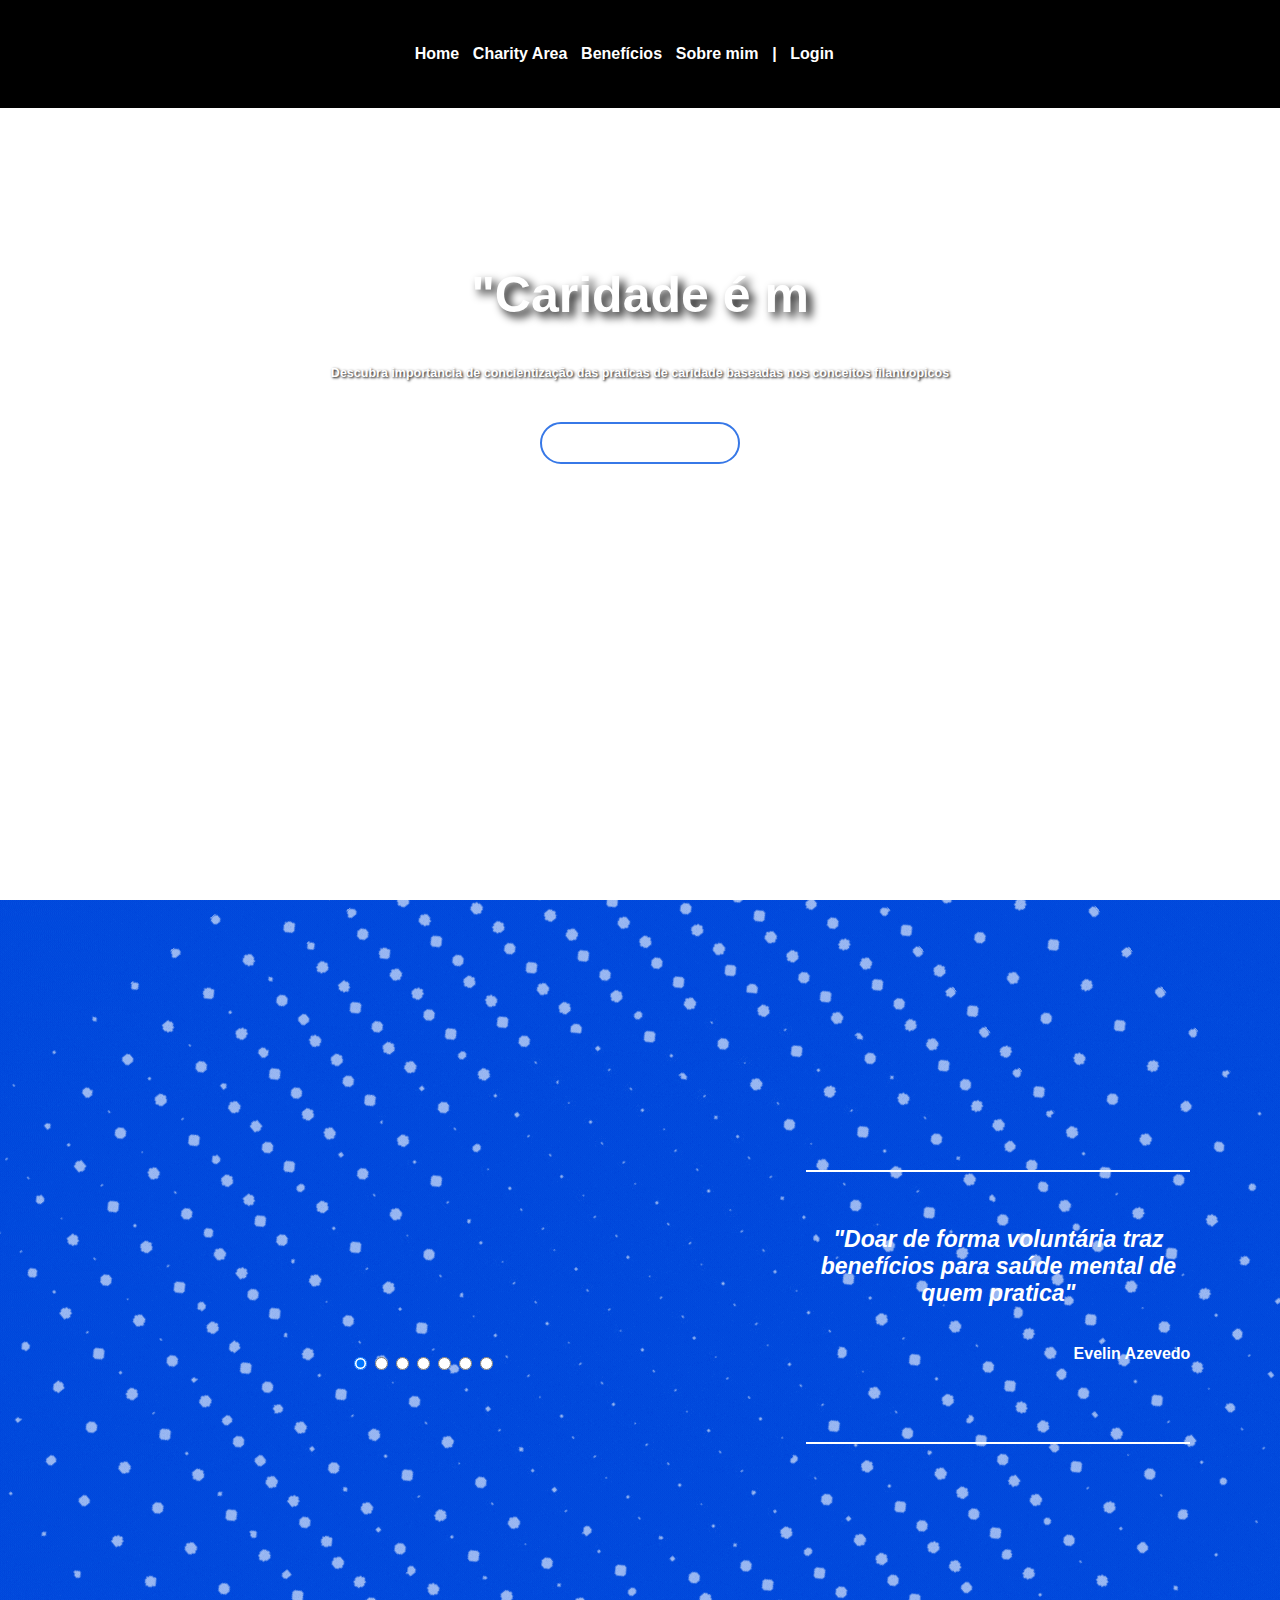
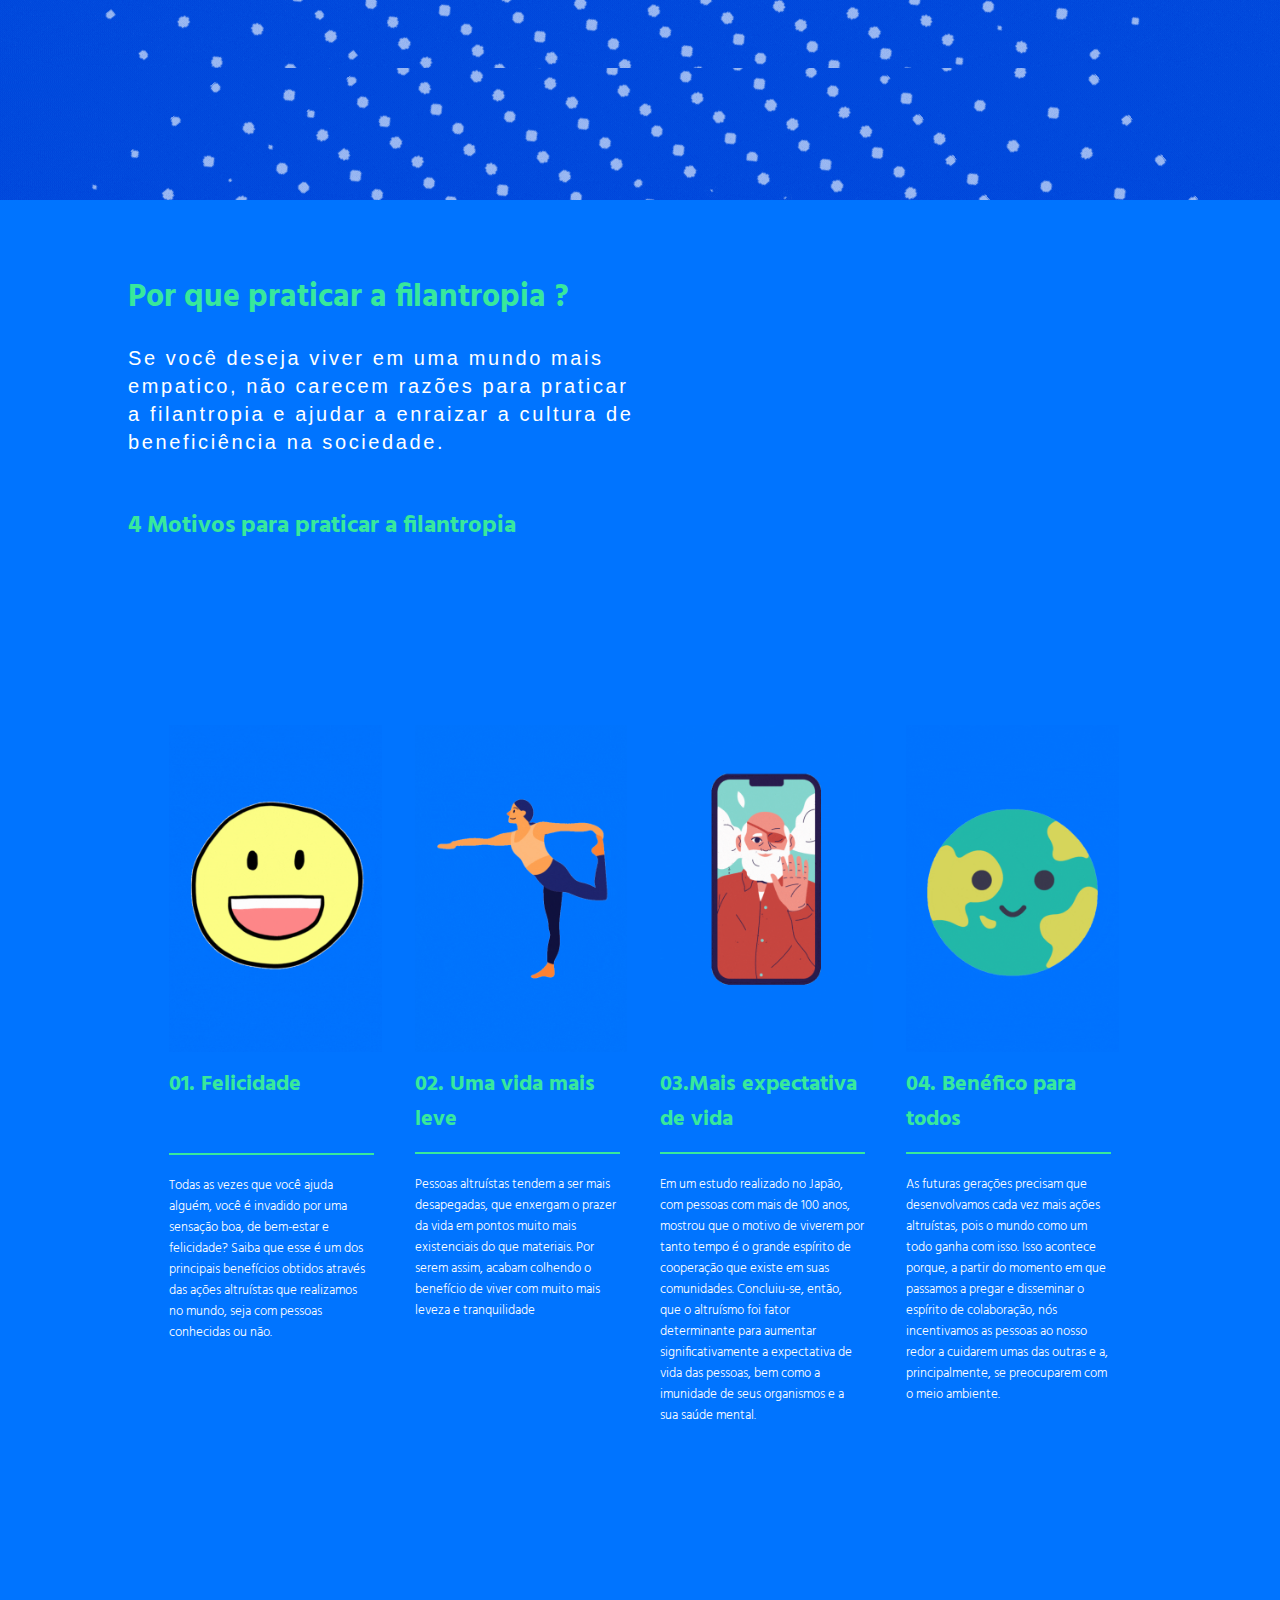
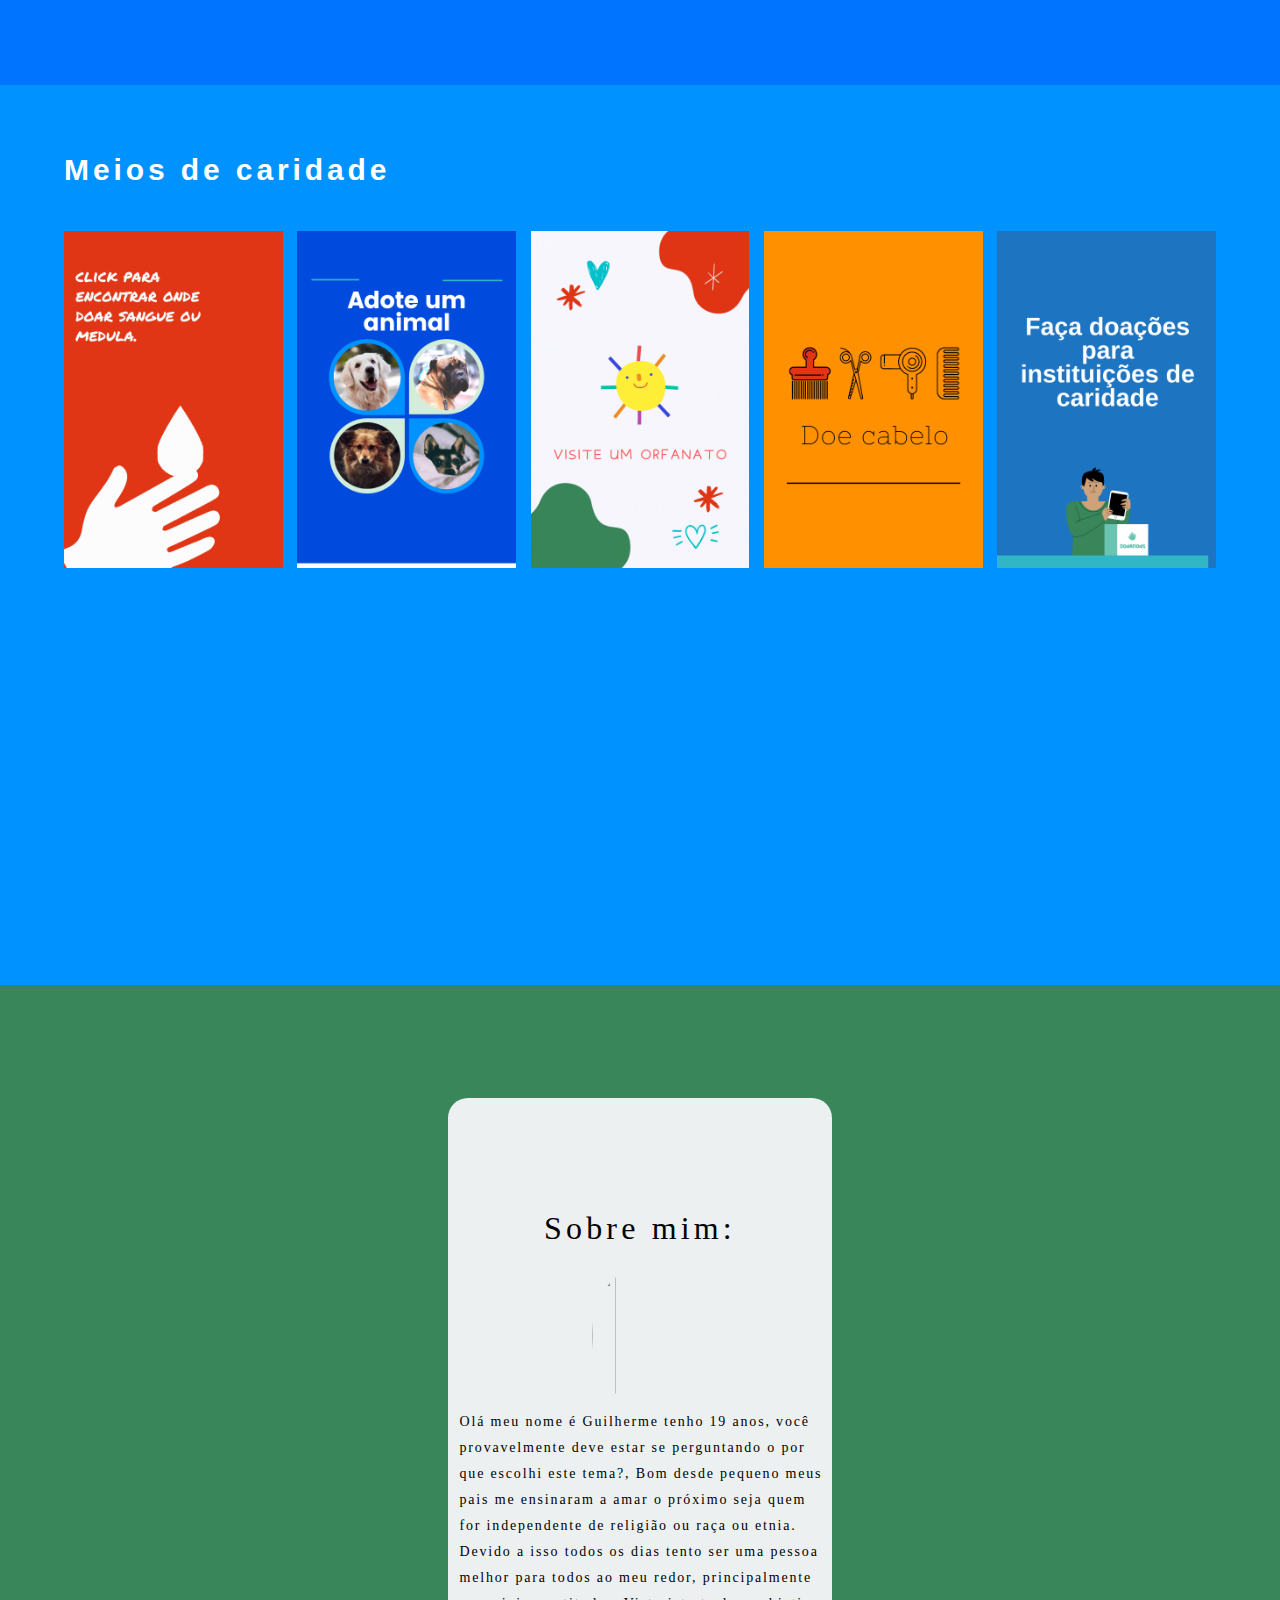
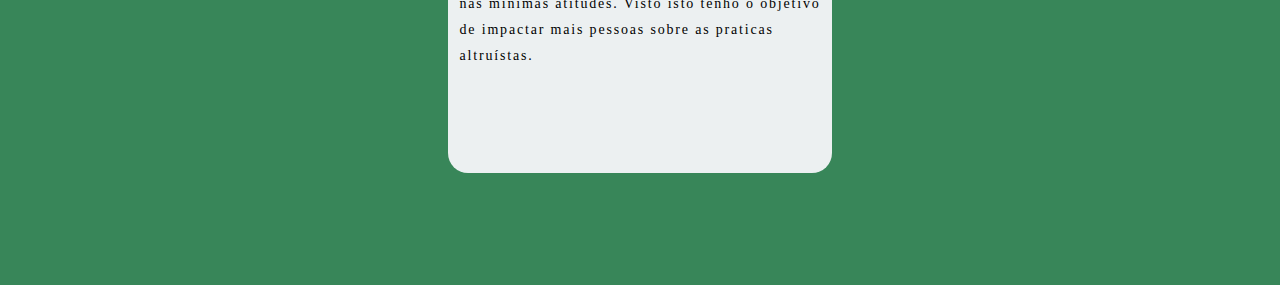
==== api-site/public/index.html @ 5b78d1e0 "subindo" ====
<!DOCTYPE html>
<html lang="en">
<head>
    <meta charset="UTF-8">
    <meta http-equiv="X-UA-Compatible" content="IE=edge">
    <meta name="viewport" content="width=device-width, initial-scale=1.0">
    <title>HOME</title>
    <link rel="stylesheet" href="./css/index - Copia.css">
    <link rel="preconnect" href="https://fonts.googleapis.com">
    <link rel="preconnect" href="https://fonts.gstatic.com" crossorigin>
    <link href="https://fonts.googleapis.com/css2?family=Poppins:wght@500;600&display=swap" rel="stylesheet">
    <link rel="preconnect" href="https://fonts.googleapis.com">
    <link rel="preconnect" href="https://fonts.gstatic.com" crossorigin>
    <link href="https://fonts.googleapis.com/css2?family=Hind:wght@300;700&family=Poppins:wght@500;600&display=swap" rel="stylesheet">
    <script src="./js/funcoes.js"></script>
</head>
<body>
    <div class="header">
        <div class="container">
             <div class="logo">
                 <img src="https://media.discordapp.net/attachments/734549079908155444/904128861845983253/Blaize_Baller_3.gif?width=473&height=473" alt="">
             </div>
             <div class="class_menu">
                    <ul class="menu">
                    <li><a href="#">Home</a></li>
                    <li><a href="#id_charity_area">Charity Area</a></li>
                    <li><a href="#filantro">Benefícios</a></li>
                    <li><a href="#sobre">Sobre mim</a></li>
                    
                    <span>|</span>
                    <li><a  href="./login.html">Login</a></li>
                     <!-- <li><a id="id_btn" href="">Cadastrar-se</a></li>  -->
                   
                    
                  </ul> 
             </div>



        </div>
    </div>

    <div class="home">
        <div class="container">
            <div class="frase">
               <span id="id_frase">"Caridade é mais que uma palavra e sim uma ação"</span> <br><br><br><br>
               
              <span class="subTitulo"> Descubra importancia de concientização das praticas de caridade baseadas nos conceitos filantropicos</span><br><br><br><br><br>
               <a id="id_btn1" href="./cadastro.html">Cadastrar-se</a> 
            </div>
        </div>
    </div>

    <div id="id_charity_area"class="Charity_Area">
        
            <div class="container">
            <div class="h1_charity">
           
            </div>
 
    <div class="img_rotate" id="id_img">
             
               
               <!-- <img src="./assets/carrossel_intro.gif" alt=""> -->
               <img src="./assets/into.gif" alt="">
               <img src="./assets/carrossel_1.2.gif" alt="">              
               <!-- <img src="./assets/carrossel_1.gif" alt="">               -->
               <img src="./assets/carrossel_1.3.gif" alt=""> 
               <img src="./assets/carrossel_1.4.gif" alt=""> 
               <img src="./assets/carrossel_1.5.gif" alt=""> 
               <img src="./assets/carrossel_1.6.gif" alt="">  
               <img src="./assets/carrossel_1.7.gif" alt="">  
              
    </div>
    <div class="selector" id="id_selector">
         <input type="radio"  name="slide" id="id_selector1" checked>   
         <input type="radio"  name="slide" id="id_selector2">   
         <input type="radio"  name="slide" id="id_selector3">   
         <input type="radio"  name="slide" id="id_selector4">   
         <input type="radio"  name="slide" id="id_selector5">   
         <input type="radio"  name="slide" id="id_selector6">   
         <input type="radio"  name="slide" id="id_selector7"> 
        </div> 

    </div>
    <!-- <h1>Dê um Help</h1>  -->
     <div class="texto_motivacional">
       
         <div class="texto_1">
        <i>"Doar de forma voluntária traz benefícios para  saúde mental de quem pratica"</i><br>     
        </div>
        <div class="texto_2">
             Evelin Azevedo <br><br>
        </div>
    </div> 



    </div>

    <div class="filantropia">
        <div id="filantro" class="container">
            <div class="on_top"> 
                <div class="on_top_left">
                    <div class="titulo">
                        <h1>Por que praticar a filantropia ?</h1>
                    </div>
                    <div class="text">
                        Se você deseja viver em uma mundo mais empatico, não carecem razões para praticar a filantropia e ajudar a enraizar a cultura de beneficiência na sociedade. 
                    </div>
                    <div class="titulo2">
                        <h2>4 Motivos para praticar a filantropia</h2> 
                    </div>
                </div>

                <div class="on_top_right">
                    <div class="img">
                        <img src="./assets/logo_doebem.png" alt="">
                    </div>
                </div>
            </div>


            <div class="on_bottom">
                <div class="box">
                    <div class="img">
                        <img src="./assets/felicidade gif.gif"alt="">
                    </div>
                    <div id="id_titulo_box_1" class="titulo">
                        <h1>01. Felicidade </h1>
                    </div>
                    <div class="text" >
                        Todas as vezes que você ajuda alguém, você é invadido por uma sensação boa, de bem-estar e felicidade? Saiba que esse é um dos principais benefícios obtidos através das ações altruístas que realizamos no mundo, seja com pessoas conhecidas ou não.
                    </div>
                </div>         
                <div class="box">
                    <div class="img">
                        <img src="./assets/vida-leve gif.gif" alt="">
                    </div>
                    <div class="titulo">
                        <h1>02. Uma vida mais leve</h1>
                    </div>
                    <div class="text" >
                        Pessoas altruístas tendem a ser mais desapegadas, que enxergam o prazer da vida em pontos muito mais existenciais do que materiais. Por serem assim, acabam colhendo o benefício de viver com muito mais leveza e tranquilidade
                    </div>  
                </div>         
                <div class="box">
                    <div class="img">
                        <img src="./assets/idoso gif.gif" alt="">
                    </div>  
                    <div class="titulo">
                          <h1>03.Mais expectativa de vida </h1>
                   </div>
                   <div class="text" >
                    Em um estudo realizado no Japão, com pessoas com mais de 100 anos, mostrou que o motivo de viverem por tanto tempo é o grande espírito de cooperação que existe em suas comunidades. Concluiu-se, então, que o altruísmo foi fator determinante para aumentar significativamente a expectativa de vida das pessoas, bem como a imunidade de seus organismos e a sua saúde mental.   
                     </div> 
                </div>
                
                <div class="box">
                    
                        <div class="img">
                            <img src="./assets/mundo gif.gif" alt="">
                        </div>  
                        <div class="titulo">
                              <h1>04. Benéfico para todos</h1>
                       </div>
                       <div class="text" >
                        As futuras gerações precisam que desenvolvamos cada vez mais ações altruístas, pois o mundo como um todo ganha com isso. Isso acontece porque, a partir do momento em que passamos a pregar e disseminar o espírito de colaboração, nós incentivamos as pessoas ao nosso redor a cuidarem umas das outras e a, principalmente, se preocuparem com o meio ambiente.   
                         </div> 
                    </div>

                </div>         
            </div>
    </div>

    <div class="instituicoes">
        <div class="container">
            <div class="titulo">
                <h1>Meios de caridade</h1>
            </div>

            <div class="img_top">
                <div class="box">
                     <img onclick="card_sangue()" src="./assets/sangue.png" alt="">
                </div>
                <div class="box">
                     <img onclick="card_adotar()" src="./assets/adote_animal.png" alt="">
                </div>
                <div class="box">
                     <img onclick="card_orfa()" src="./assets/orfa.gif" alt="">
                </div>
                <div class="box">
                     <img onclick="card_cabelo()" src="./assets/doe_cabelo.png" alt="">
                </div>
                <div class="box">
                     <img onclick="card_doe()" src="./assets/doe_int.png" alt="">
                </div>
                
            </div>
        </div>
    </div>

    <div  id="sobre" class="sobre">
        <div class="container">
            <div class="titulo">
            <h1>Sobre mim:</h1>
            </div>

            <div class="imagem">
                <img src="https://cdn.discordapp.com/attachments/734499316911308851/909275588026589234/[base64]..png" alt="">
            </div>
            <div class="texto">
             Olá meu nome é Guilherme tenho 19 anos, você provavelmente deve estar se perguntando o por que escolhi este tema?, Bom desde pequeno meus pais me ensinaram a amar o próximo seja quem  for independente de religião ou raça ou etnia.
             Devido a isso todos os dias tento ser uma pessoa  melhor para todos ao meu redor,  principalmente nas minimas atitudes. 
             Visto isto tenho o objetivo de impactar mais pessoas sobre as praticas altruístas. 
        </div>
        </div>
    </div>
    
    
</body>
</html>
<script src="./js/index.js"></script>
---- api-site/public/css/index - Copia.css ----
body {
  /* font-family: "Poppins", sans-serif; */
  margin: 0;

  overflow-x: hidden;
  /* font-family: 'Poppins', sans-serif; */
  font-family: league-gothic, sans-serif;
  font-style: normal;
  font-weight: 600;
  text-decoration: none;
}
.header {
  position: fixed;
  height: 12vh;
  width: 100vw;
  z-index: 1000;

  display: flex;
  justify-content: space-evenly;
  /* background-image: linear-gradient(90deg,#0162c8,#55e7fc)   ; */
  background-color: black;

  /* background-image: linear-gradient(to right, #0ab9cf  , yellow); */
  /* background-color: #0ab9cf; */
}

.container {
  width: 95%;
  height: 100%;
  display: flex;
}
.container .logo {
  width: 31%;
  height: 100%;
}
.container .logo img {
  position: relative;
  left: 18%;
  height: 100%;
}
.header .class_menu {
  height: 100%;
  width: 79%;
  display: flex;
  align-items: center;
  /* justify-content: flex-end; */
}

.header .class_menu .menu {
  display: flex;
  justify-content: space-between;
  width: 48%;
  list-style: none;
  text-decoration: none;
  /* width: 70%;
       height: 100%;  */
}
.header .class_menu .menu span {
  color: white;
}

ul li a {
  text-decoration: none;
  color: white;
  transition: all 0.5s ease;
}
ul li a:hover {
  color: #3778e7;
}
#id_btn1 {
  padding: 12px 36px;
  text-transform: uppercase;
  letter-spacing: 2px;
  border-radius: 40px;
  color: #fff;
  margin: 10px 0;
  /* background-image: linear-gradient(90deg,#0162c8,#55e7fc)   ; */
  background-color: none;
  border: 2px solid #3778e7;
  transition: all 0.6s ease;
}
ul li #id_btn {
  padding: 12px 36px;
  text-transform: uppercase;
  letter-spacing: 2px;
  border-radius: 40px;
  color: #fff;
  margin: 10px 0;
  /* background-image: linear-gradient(90deg,#0162c8,#55e7fc)   ; */
  background-color: #3778e7;
  transition: all 0.6s ease;
}
ul li #id_btn:hover {
  padding: 12px 36px;
  text-transform: uppercase;
  letter-spacing: 2px;
  border-radius: 40px;
  color: #fff;
  margin: 10px 0;
  /* background-image: linear-gradient(90deg,#0162c8,#55e7fc)   ; */
  background-color: blue;
}

.home {
  width: 100vw;
  height: 100vh;
  background-image: url("../assets/Fundo\ home.gif");
  /* background-image: url("../img_novo/Fundo\ home.gif"); */
  background-size: cover;
  display: flex;
  justify-content: space-evenly;
}
a {
  text-decoration: none;
}
.home .container {
  width: 80%;
  height: 100%;
  display: flex;
  justify-content: space-evenly;
  /* align-items: center; */
}
.home .container .frase {
  width: 80%;

  text-decoration: none;
  color: white;
  list-style: none;

  text-align: center;
  font-size: 12.5px;

  margin-top: 26%;
}
#id_frase {
  font-size: 50px;
  text-shadow: black 0.1em 0.1em 0.2em;
}
.subTitulo {
  text-shadow: black 0.1em 0.1em 0.2em;
}

.Charity_Area {
  width: 100vw;
  height: 100vh;
  display: flex;
  padding: 0;
  justify-content: space-evenly;
  /* background-image: url("https://cdn.discordapp.com/attachments/734549079908155444/904404620942643250/fundo_charity_3.png"); */
  /*   background-image: url("https://cdn.discordapp.com/attachments/734549079908155444/904773514953887754/Design_sem_nome_3.png"); */
  /* background-image: url("../assets/fundo_1.gif"); */
  background-image: url("../assets/fundo_carrosel.gif");
  /* background-color: black; */
}
.Charity_Area .container {
  width: 52%;
  height: 100%;
  overflow: hidden;
  display: flex;
  flex-direction: column;
  position: absolute;
  left: 7%;
  justify-content: right;
  /* background-color: blue; */
}

.filantropia {
  height: 100vh;
  width: 100vw;
}

.Charity_Area .container .h1_charity {
  width: 100%;
  display: flex;
  justify-content: space-evenly;
  margin-top: -1.5%;
  /* background-color: blue; */
}
.Charity_Area .container .h1_charity h1 {
  padding: 20px 10px;
  border-radius: 10px;
  /* background-color: blue; */
}
.Charity_Area .container .img_rotate {
  margin-top: 10%;
  width: 100%;
  transform: translateX(300%);
  display: flex;
  justify-content: space-evenly;
  transition: all 0.8s ease;
  margin-top: 20%;
}
.Charity_Area .container .img_rotate img {
  object-fit: cover;
  width: 100%;
}
.Charity_Area .container .selector {
  display: flex;
  height: 20px;
  position: relative;
  top: -5%;
  /*top:-12%*/
  justify-content: center;
}

.Charity_Area .texto_motivacional {
  width: 30%;
  height: 30%;
  position: relative;
  display: table;
  left: 28%;
  top: 30%;
  font-family: sans-serif;
  text-align: center;
  border-top: 2px solid white;
  border-bottom: 2px solid white;
}
.Charity_Area .texto_motivacional .texto_1 {
  margin-top: 14%;
  font-size: 23px;
  color: white;
}
.Charity_Area .texto_motivacional .texto_2 {
  color: white;
  margin-top: 10%;
  text-align: right;
}

.filantropia {
  height: 165vh;
  width: 100vw;
  display: flex;
  justify-content: space-evenly;
  /* background-color: #234480; */
  background-color: #0074ff;
}
.filantropia .container {
  height: 100%;
  width: 80%;
  display: flex;
  flex-direction: column;
}
.filantropia .container .on_top {
  height: 34%;
  width: 100%;
  /* background-color: #fff; */
  display: flex;
  margin-top: 2%;
}
.filantropia .container .on_top .on_top_left {
  height: 100%;
  width: 50%;
  flex-direction: column;
}
.filantropia .container .on_top .on_top_right {
  height: 100%;
  width: 50%;
  display: flex;
  align-items: center;
}
.filantropia .container .on_top .on_top_right img {
  width: 108%;
  position: relative;
  left: 13%;
}

.filantropia .container .on_top .on_top_left .titulo {
  margin-top: 10%;
  width: 100%;
  color: #38e89c;
  font-weight: 700;
  font-family: "Hind", sans-serif;
}
.filantropia .container .on_top .on_top_left .text {
  font-family: Arial;
  font-style: normal;
  font-weight: normal;
  font-size: 20px;
  line-height: 28px;
  letter-spacing: 0.13em;
  color: #fff;
}
.filantropia .container .on_top .on_top_left .titulo2 {
  margin-top: 10%;
  width: 100%;
  color: #38e89c;
  font-weight: 700;
  font-family: "Hind", sans-serif;
}
.filantropia .container .on_bottom {
  height: 55%;
  width: 100%;
  display: flex;
  justify-content: space-evenly;
}
.filantropia .container .on_bottom .box {
  height: 100%;
  width: 20%;
}
.filantropia .container .on_bottom .box:hover {
  height: 100%;
  width: 20%;

  transform: scale(1.1, 1.1);

  transition: all 0.2s ease-in-out;
}
.filantropia .container .on_bottom .box .img {
  height: 40%;
  width: 100%;
  display: flex;
  justify-content: space-evenly;
}
.filantropia .container .on_bottom .box .img img {
  height: 100%;
}
.filantropia .container .on_bottom .box .titulo {
  width: 100%;
  /* font-family: Arial; */
  font-size: 11px;
  font-weight: 100;
  font-family: "Hind", sans-serif;
  color: #38e89c;
  border-bottom: 2px solid #38e89c;
}
.filantropia .container .on_bottom .box .text {
  margin-top: 10%;
  width: 100%;
  color: white;
  font-weight: 100;
  font-family: "Hind", sans-serif;
  font-size: 13px;
}

#id_titulo_box_1 h1 {
  height: 71px;
}

.instituicoes {
  width: 100vw;
  height: 100vh;
  background-color: #0092ff;
  display: flex;
  justify-content: space-evenly;
}
.instituicoes .container {
  width: 90%;
  height: 100%;
  display: flex;
  flex-direction: column;
  
}
.instituicoes .container .titulo{
  width: 100%;
  margin-top: 5%;
}
.instituicoes .container .titulo h1{
font-family: Arial;
font-size: 30px;
font-style: normal;
font-weight: bold;
line-height: 14px;
letter-spacing: 0.13em;
text-align: left;
color:#fff;

}
.instituicoes .container .img_top {
  width: 100%;
  height: 100%;
  margin-top: 3%;
  display: flex;
  justify-content: space-between;
}
.instituicoes .container .img_top .box {
  width: 19%;
  height: 45%;
  transition: all 0.5 ease-in-out;
}
.instituicoes .container .img_top .box:hover {
  width: 19%;
  height: 45%;
  transform: scale(1.1,1.1);
  
}
.instituicoes .container .img_top .box img{
  width: 100%;
 
}


.sobre {
  width: 100vw;
  height: 100vh;
  background-color: #388659;
  display: flex;
  justify-content: space-evenly;
  align-items: center;
}
.sobre .container {
  width: 30%;
  height: 75%;
  background-color: #ecf0f1;
  display: flex;
  flex-direction: column;
  justify-content: center;
  border-radius: 20px;
}
.sobre .container .titulo {
  width: 100%;
  /* margin-bottom: 20%; */
  text-align: center;
}
.sobre .container .titulo h1 {
  font-family: Roboto;
  font-size: 32px;
  font-style: normal;
  font-weight: 400;
  line-height: 38px;
  letter-spacing: 0.13em;
  text-align: center;
}
.sobre .container .imagem {
  width: 100%;
  display: flex;
  justify-content: space-evenly;
  align-items: center;
  height: 20%;
  margin-bottom: 5%;
}
.sobre .container .imagem img {
  height: 100%;
  width: 25%;
  border-radius: 50%;
}
.sobre .container .texto {
  width: 95%;
  font-family: Roboto;
  font-size: 14px;
  font-style: normal;
  font-weight: 500;
  line-height: 26px;
  letter-spacing: 0.13em;
  text-align: left;
  position: relative;
  left: 3%;
  top: -2%;
}
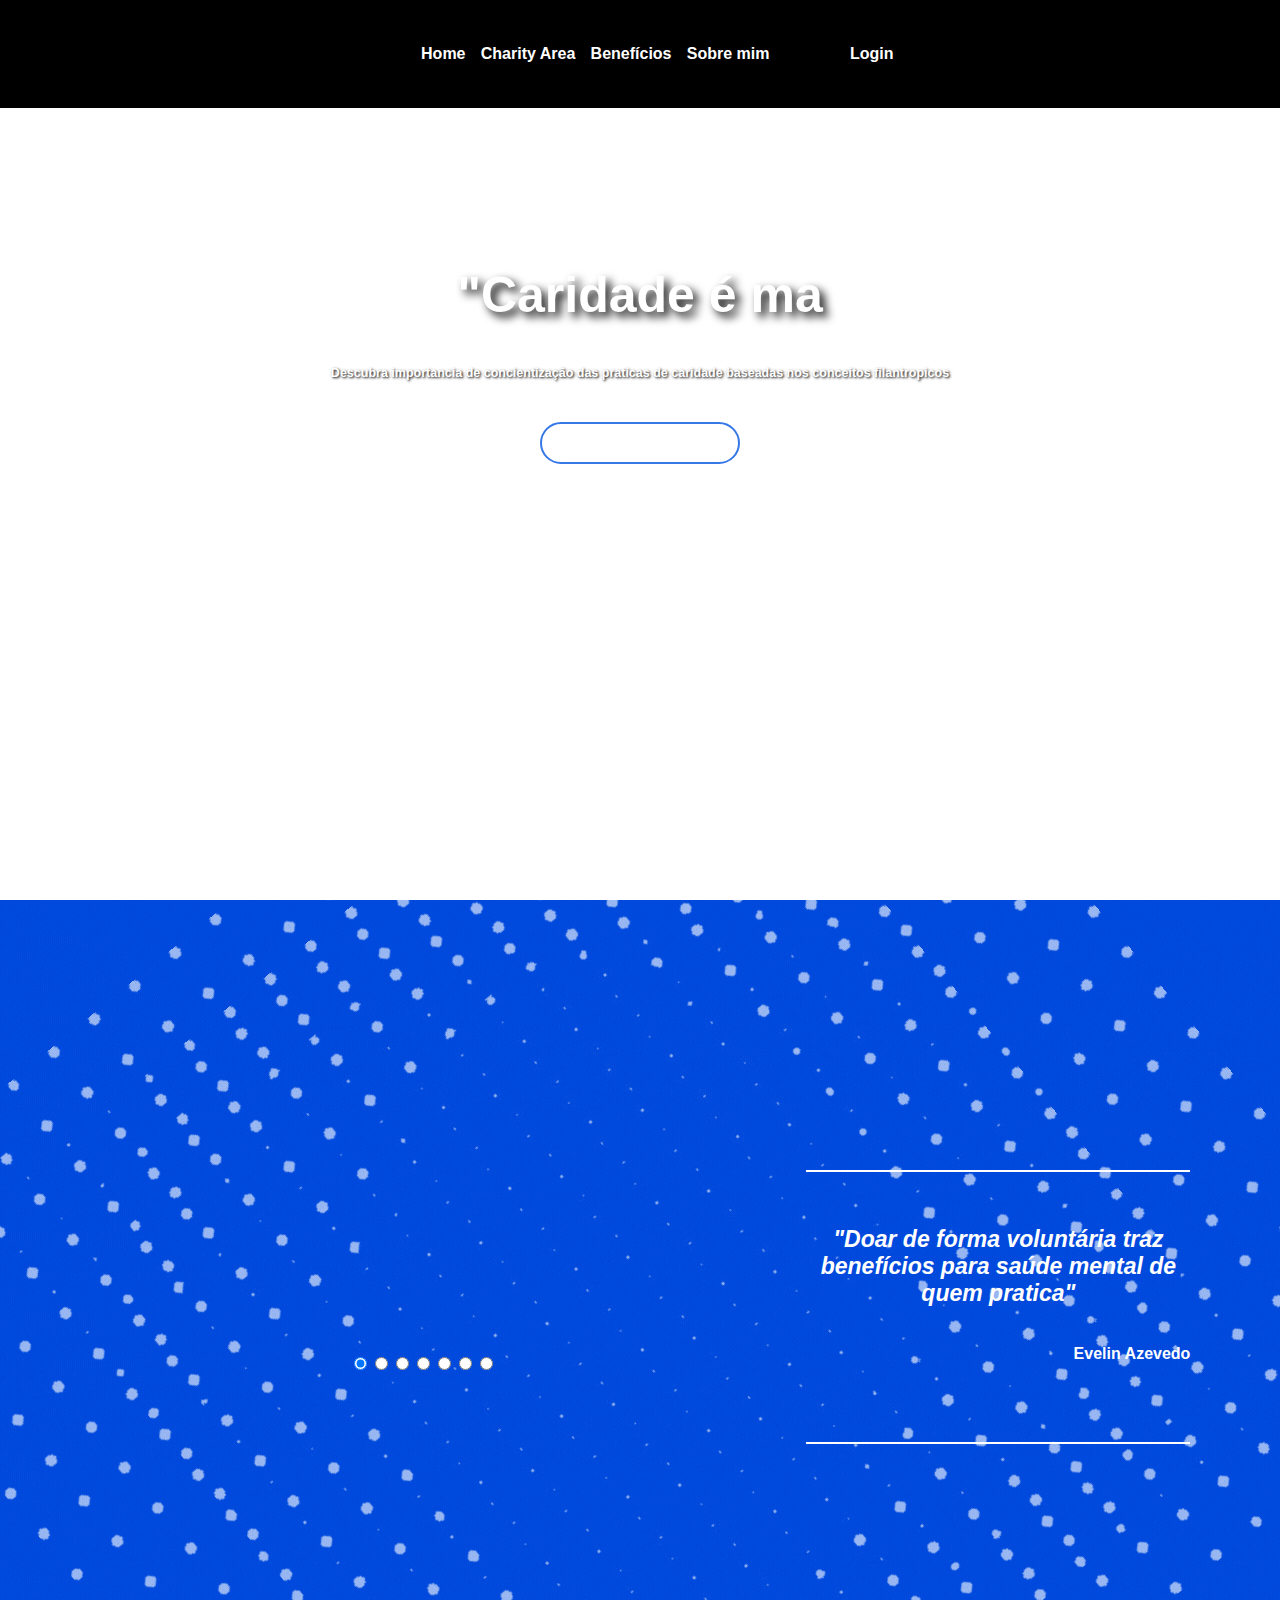
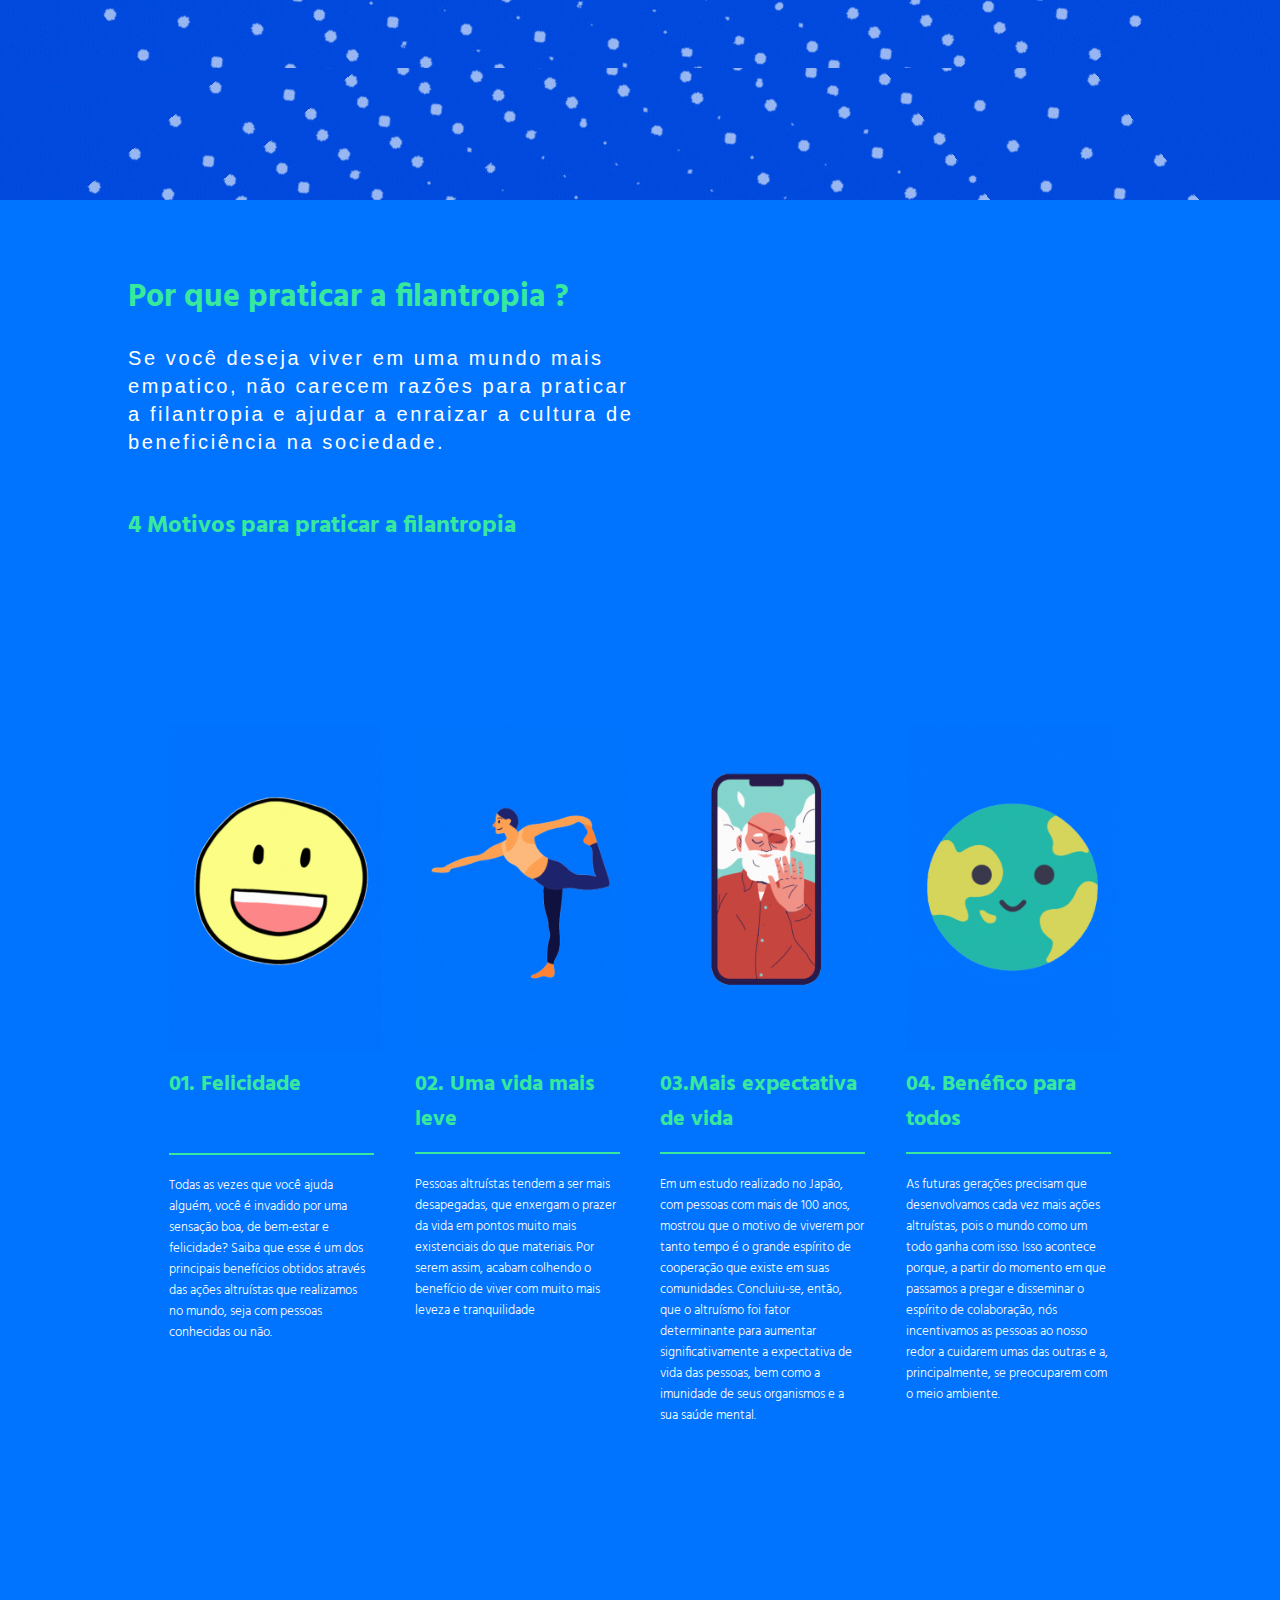
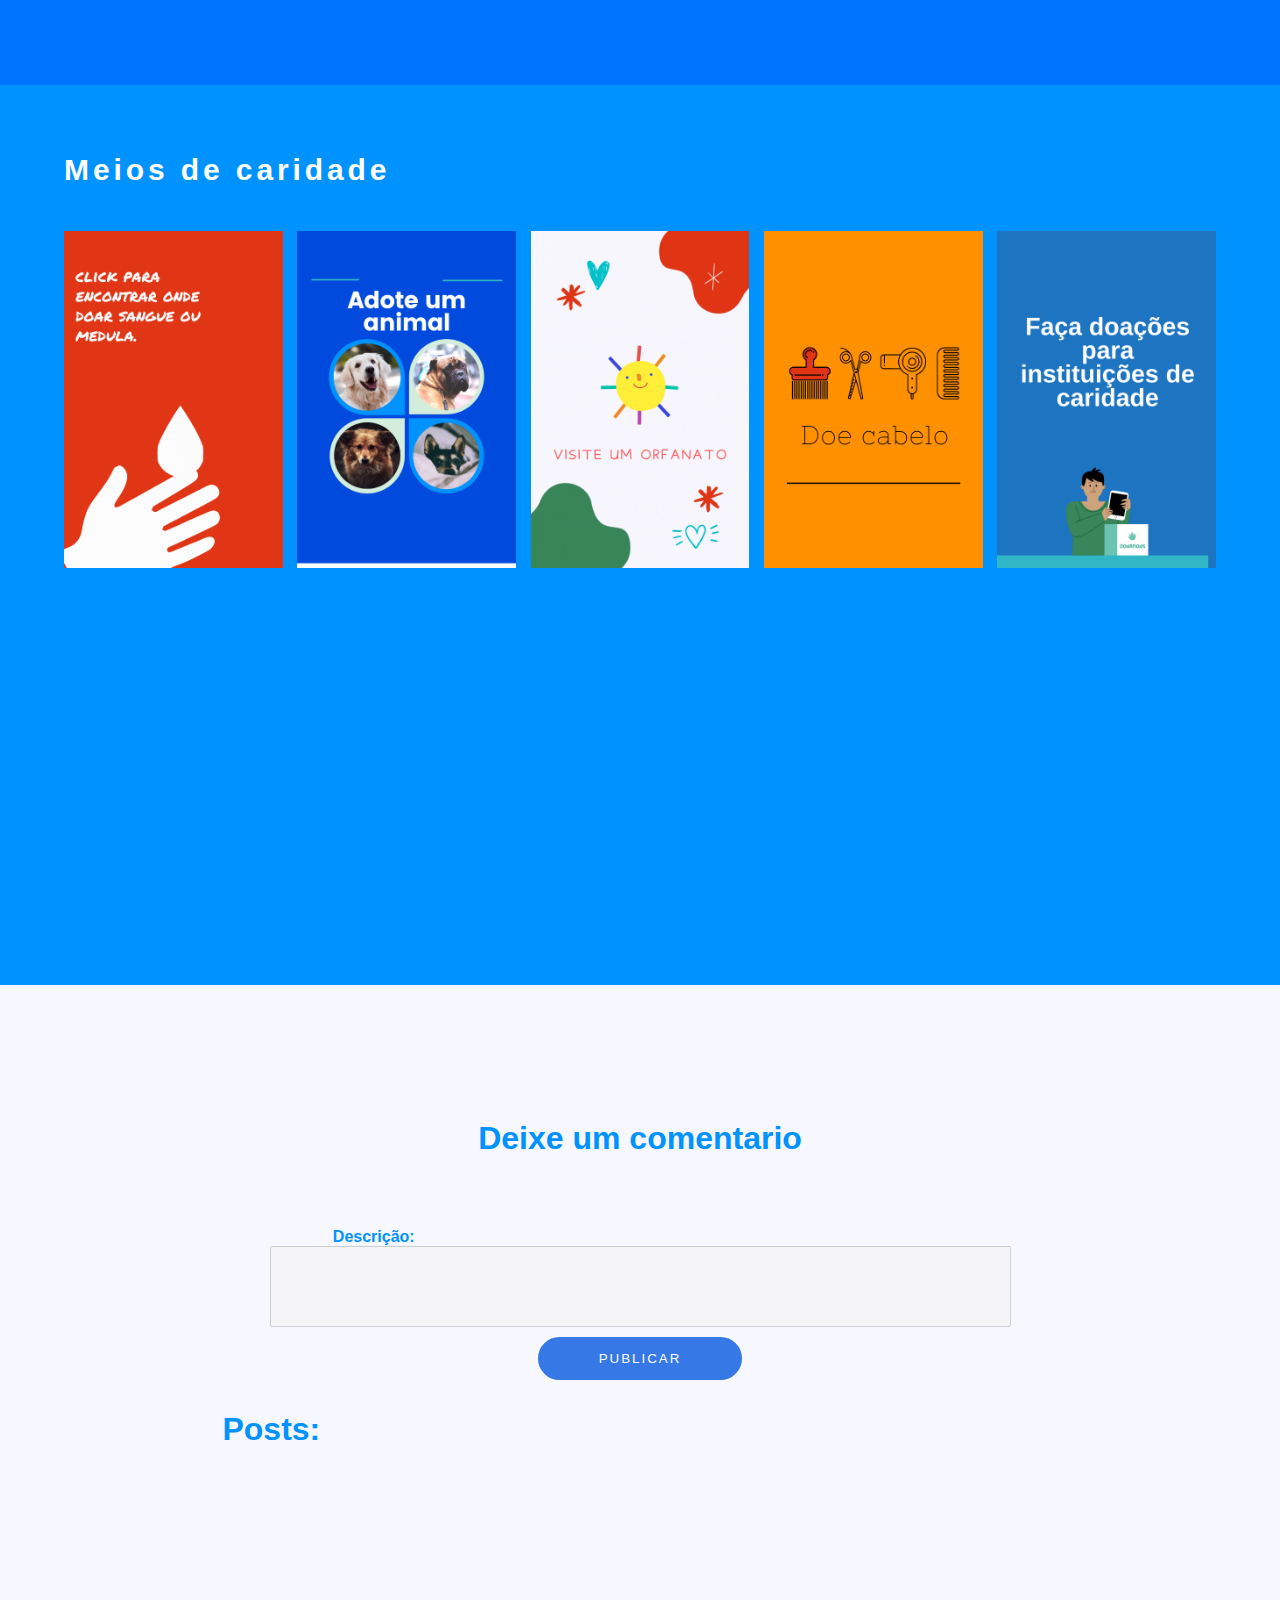
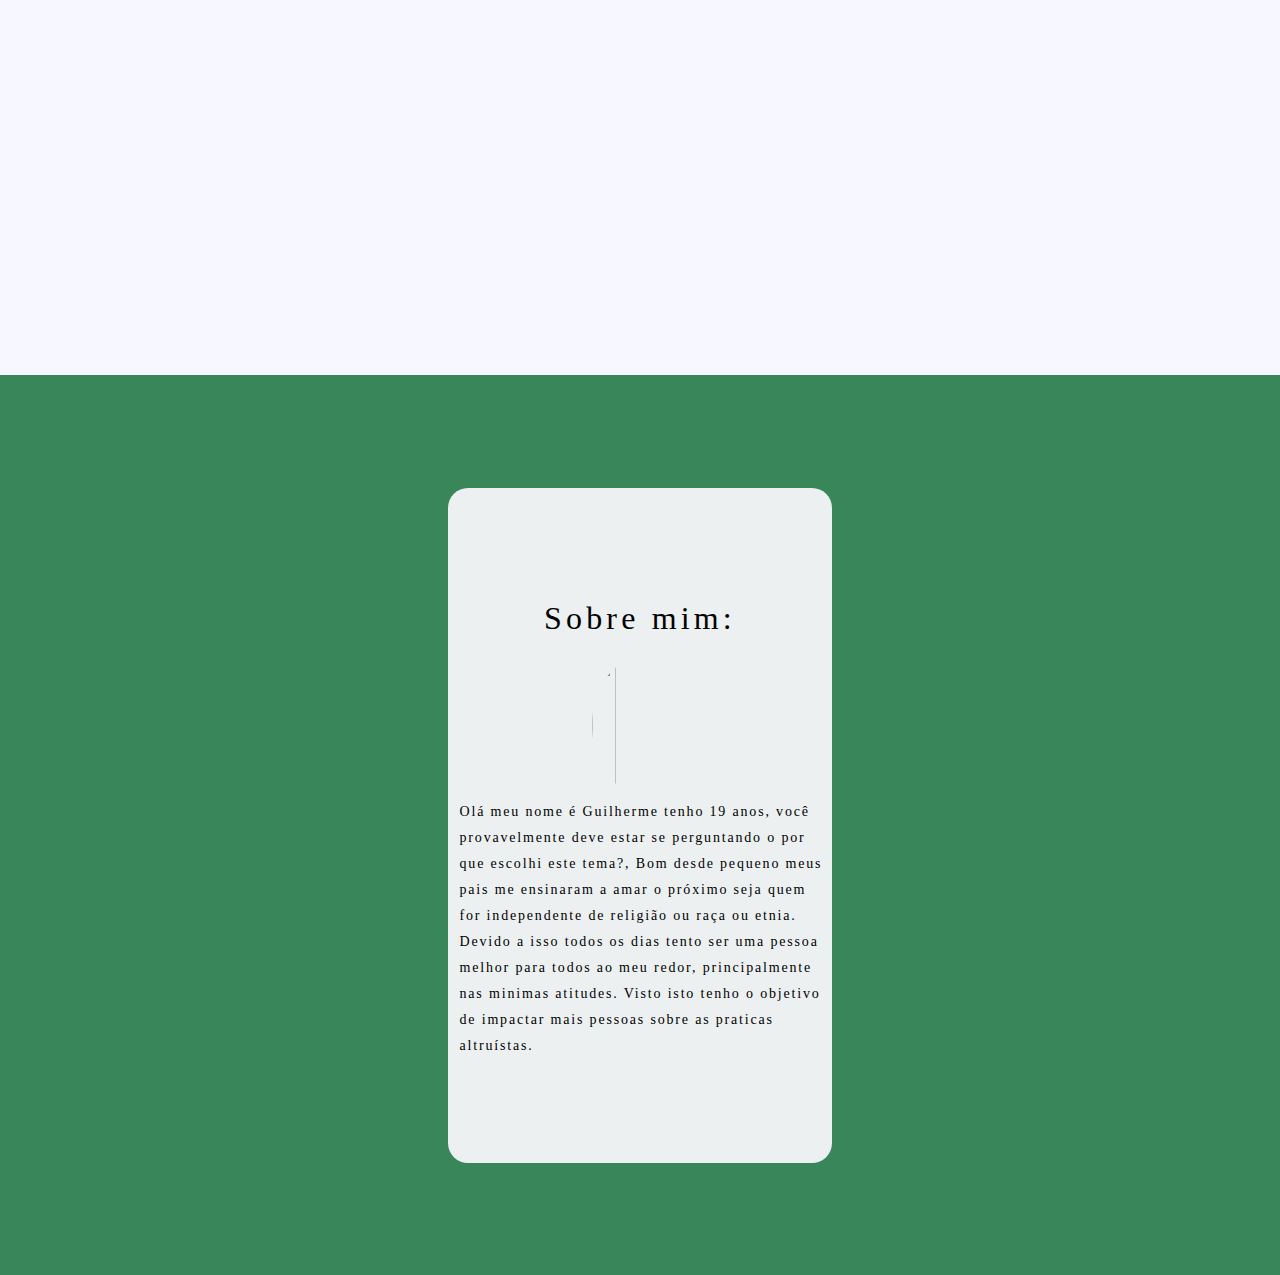
==== commit 895eaeb4: "comentarios e login usuario" ====
--- a/api-site/public/index.html
+++ b/api-site/public/index.html
@@ -13,9 +13,35 @@
     <link rel="preconnect" href="https://fonts.gstatic.com" crossorigin>
     <link href="https://fonts.googleapis.com/css2?family=Hind:wght@300;700&family=Poppins:wght@500;600&display=swap" rel="stylesheet">
     <script src="./js/funcoes.js"></script>
+    
+    <script>
+        function validar_login(){
+        var email = sessionStorage.EMAIL_USUARIO;
+        var nome = sessionStorage.NOME_USUARIO;
+        var comentario_habilitacao = document.querySelector("#textarea_descricao");
+        var btn_habilitacao = document.querySelector("#btn_publicar");
+        if (email != undefined && nome != undefined){
+    
+        comentario_habilitacao.removeAttribute("disabled");
+        btn_habilitacao.removeAttribute("disabled");
+        
+        id_btn2.style.display = 'block';
+        id_btn1.style.visibility="hidden"
+            }
+        else{
+            console.log("Faça login para poder comentar")  
+            comentario_habilitacao.setAttribute("disabled", "disabled");
+            btn_habilitacao.setAttribute("disabled", "disabled");
+            
+            id_btn2.style.display = 'none';
+            id_btn1.style.visibility="visible"
+        }
+     }
+    
+    </script>
 </head>
-<body>
-    <div class="header">
+<body onload="validar_login(), atualizarFeed(), validarSessao()   " > <!-- validarSessao() -->
+<div class="header">
         <div class="container">
              <div class="logo">
                  <img src="https://media.discordapp.net/attachments/734549079908155444/904128861845983253/Blaize_Baller_3.gif?width=473&height=473" alt="">
@@ -27,15 +53,19 @@
                     <li><a href="#filantro">Benefícios</a></li>
                     <li><a href="#sobre">Sobre mim</a></li>
                     
-                    <span>|</span>
-                    <li><a  href="./login.html">Login</a></li>
+                    <!-- <span>|</span> -->
+                    <!-- <li><a  id="b_usuario" href="./login.html">Login</a></li> -->
+                    
                      <!-- <li><a id="id_btn" href="">Cadastrar-se</a></li>  -->
                    
                     
                   </ul> 
              </div>
 
-
+             <div class="usuario">
+                <span id="b_usuario"><a href="./login.html">Login</a></span>
+                <span id="id_btn2" onclick="limparSessao()">Sair</span>
+             </div>
 
         </div>
     </div>
@@ -200,6 +230,73 @@
         </div>
     </div>
 
+    <div id="comentario" class="comentario">
+        <div class="container">
+            
+                <div class="avisos">
+                    <div class="titulo">
+
+                        <h1 style="font-family:Arial, Helvetica, sans-serif; color:#0092ff">Deixe um comentario</h1>
+                    </div>
+                        <div class="div_form">
+
+
+                            <form id="form_postagem" method="post" onsubmit="return publicar()" >
+                                    <!-- <label for="titulo">Titulo:</label>
+                                    <input type="text" name="titulo" id="titulo" maxlength="100"> -->
+
+                                    <label id="desc" for="descricao">Descrição:</label>
+                                    <textarea style="overflow:auto;resize:none" rows="5" cols="90" name="descricao" id="textarea_descricao" cols="30" rows="10" maxleght="250" disabled ></textarea>
+                                    <button  id="btn_publicar" disabled>Publicar</button>
+                            </form>
+                        </div>
+
+                        <div class="Mural">
+                            <div class="titulo">
+
+                                <h1 style="font-family:Arial, Helvetica, sans-serif; color:#0092ff">Posts:</h1>
+                            </div>
+                                <div class="div-results">
+                                    <div id="feed_container" class="feed-container">  
+                                    </div>
+                                </div>
+                        </div>
+
+                </div>
+            <!-- <div class="avisos">
+                
+                    <h1>Publicar um aviso</h1>
+                    <div class="div-form">
+                        <form id="form_postagem" method="post" onsubmit="return publicar()">
+                            <label>
+                                Título:
+                                <br>
+                                <input name="titulo" id="titulo" maxlength="100" type="text">
+                            </label>
+                            <br>
+                            <label>
+                                Descrição (máximo de 250 caracteres):
+                                <br>
+                                <textarea style="overflow:auto;resize:none" rows="5" cols="90" name="descricao" id="textarea_descricao" maxlength="250" rows="5"></textarea>
+                            </label>
+                            <br>
+                            <button>Enviar</button>
+                        </form>
+                    </div>
+
+                    <h1>Mural de Avisos</h1>
+                    
+                        <div class="div-results">
+                        <div id="feed_container" class="feed-container">
+
+
+                        </div>
+                    </div>
+                </div>
+             -->
+        </div>
+    </div>
+
     <div  id="sobre" class="sobre">
         <div class="container">
             <div class="titulo">
@@ -220,4 +317,161 @@
     
 </body>
 </html>
-<script src="./js/index.js"></script>+
+
+
+<script src="./js/index.js"></script>
+
+<script>
+
+ 
+
+     function limparFormulario() {
+        document.getElementById("form_postagem").reset();
+    }
+
+    function publicar() {
+
+        alert("n")
+        
+        var idUsuario = sessionStorage.ID_USUARIO;
+
+        var corpo = {
+           
+            descricao: form_postagem.descricao.value
+        }
+
+        fetch(`/avisos/publicar/${idUsuario}`, {
+            method: "post",
+            headers: {
+                "Content-Type": "application/json"
+            },
+            body: JSON.stringify(corpo)
+        }).then(function (resposta) {
+
+            console.log("resposta: ", resposta);
+
+            if (resposta.ok) {
+                window.alert("Post realizado com sucesso pelo usuario de ID: " + idUsuario + "!");
+                window.location = "/index.html";
+                limparFormulario();
+                // finalizarAguardar();
+            } else if (resposta.status == 404) {
+                window.alert("Deu 404!");
+            } else {
+                throw ("Houve um erro ao tentar realizar a postagem! Código da resposta: " + resposta.status);
+            }
+        }).catch(function (resposta) {
+            console.log(`#ERRO: ${resposta}`);
+            // finalizarAguardar();
+        });
+
+        return false;
+
+    }
+
+    function editar(idAviso) {
+        sessionStorage.ID_POSTAGEM_EDITANDO = idAviso;
+        console.log("cliquei em editar - " + idAviso);
+        window.alert("Você será redirecionado à página de edição do aviso de id número: " + idAviso);
+        window.location = "/dashboard/edicao-aviso.html"
+
+    }
+
+    function deletar(idAviso) {
+        console.log("Criar função de apagar post escolhido - ID" + idAviso);
+
+    }
+
+    function atualizarFeed() {
+        //aguardar();
+        fetch("/avisos/listar").then(function (resposta) {
+            if (resposta.ok) {
+                if (resposta.status == 204) {
+                    var feed = document.getElementById("feed_container");
+                    var mensagem = document.createElement("span");
+                    mensagem.innerHTML = "Nenhum resultado encontrado."
+                    feed.appendChild(mensagem);
+                    throw "Nenhum resultado encontrado!!";
+                }
+
+                resposta.json().then(function (resposta) {
+                    console.log("Dados recebidos: ", JSON.stringify(resposta));
+
+                    var feed = document.getElementById("feed_container");
+                    feed.innerHTML = "";
+                    for (let i = 0; i < resposta.length; i++) {
+                        var publicacao = resposta[i];
+
+                        // criando e manipulando elementos do HTML via JavaScript
+                        var divPublicacao = document.createElement("div");
+                        // var spanID = document.createElement("span");
+                        var spanNome = document.createElement("span");
+                        var spanTitulo = document.createElement("span");
+                        var divDescricao = document.createElement("div");
+                        // var divButtons = document.createElement("div");
+                        // var btnEditar = document.createElement("button");
+                        // var btnDeletar = document.createElement("button");
+
+
+                        // spanID.innerHTML = "ID: <b>" + publicacao.idAviso + "</b>";
+                        // spanTitulo.innerHTML = "<br> Título: <b>" + publicacao.titulo + "</b>";
+                        spanNome.innerHTML = `<b>${publicacao.nome} </b>`;
+                        divDescricao.innerHTML = "Comentario:<b> " + publicacao.descricao + "</b>";
+                        spanTitulo.innerHTML = "<br><br>";
+                        // btnEditar.innerHTML = "Editar";
+                        // btnDeletar.innerHTML = "Deletar";
+
+                        divPublicacao.className = "publicacao";
+                        // spanTitulo.id = "inputNumero" + publicacao.idAviso;
+                        spanNome.className = "span_nome";
+                        // spanTitulo.className = "publicacao-titulo";
+                        divDescricao.className = "publicacao-descricao";
+
+                        // divButtons.className = "div-buttons"
+
+                        // btnEditar.className = "publicacao-btn-editar"
+                        // btnEditar.id = "btnEditar" + publicacao.idAviso;
+                        // btnEditar.setAttribute("onclick", `editar(${publicacao.idAviso})`);
+
+                        // btnDeletar.className = "publicacao-btn-editar"
+                        // btnDeletar.id = "btnDeletar" + publicacao.idAviso;
+                        // btnDeletar.setAttribute("onclick", `deletar(${publicacao.idAviso})`);
+
+                        // divPublicacao.appendChild(spanID);
+                        divPublicacao.appendChild(spanNome);
+                        divPublicacao.appendChild(spanTitulo)
+                        divPublicacao.appendChild(divDescricao);
+                        // divPublicacao.appendChild(divButtons);
+                        // divButtons.appendChild(btnEditar);
+                        // divButtons.appendChild(btnDeletar);
+                        feed.appendChild(divPublicacao);
+                    }
+
+                    // finalizarAguardar();
+                });
+            } else {
+                throw ('Houve um erro na API!');
+            }
+        }).catch(function (resposta) {
+            console.error(resposta);
+            // finalizarAguardar();
+        });
+    }
+
+    function testar() {
+        aguardar();
+
+        var formulario = new URLSearchParams(new FormData(document.getElementById("form_postagem")));
+
+        var divResultado = document.getElementById("div_feed");
+
+        divResultado.appendChild(document.createTextNode(formulario.get("descricao")));
+        divResultado.innerHTML = formulario.get("descricao");
+
+        finalizarAguardar();
+
+        return false;
+    }
+
+</script>--- a/api-site/public/css/index - Copia.css
+++ b/api-site/public/css/index - Copia.css
@@ -30,7 +30,7 @@
   display: flex;
 }
 .container .logo {
-  width: 31%;
+  width: 14%;
   height: 100%;
 }
 .container .logo img {
@@ -40,12 +40,22 @@
 }
 .header .class_menu {
   height: 100%;
-  width: 79%;
+  width: 80%;
   display: flex;
   align-items: center;
-  /* justify-content: flex-end; */
-}
-
+  position: relative;
+  left: 222px;
+}
+
+#b_usuario a{
+  text-decoration: none;
+  color: white;
+  transition: all 0.6s ease;
+}
+#b_usuario a:hover{
+  text-decoration: none;
+  color: #3778e7;
+}
 .header .class_menu .menu {
   display: flex;
   justify-content: space-between;
@@ -59,6 +69,16 @@
   color: white;
 }
 
+.header .container .usuario{
+  position: relative;
+  color: white;
+  /* top: 28px; */
+  left: -35px;
+  width: 40%;
+  display: flex;
+  align-items: center;
+}
+
 ul li a {
   text-decoration: none;
   color: white;
@@ -78,6 +98,33 @@
   background-color: none;
   border: 2px solid #3778e7;
   transition: all 0.6s ease;
+}
+#id_btn2 {
+  position: relative;
+  left: 17px;
+  padding: 10px 15px;
+  text-transform: uppercase;
+  letter-spacing: 2px;
+  border-radius: 40px;
+  color: #fff;
+  margin: 10px 0;
+  /* background-image: linear-gradient(90deg,#0162c8,#55e7fc)   ; */
+  background-color: none;
+  border: 2px solid #3778e7;
+  transition: all 0.6s ease;
+}
+#id_btn2:hover {
+  padding: 10px 15px;
+  text-transform: uppercase;
+  letter-spacing: 2px;
+  border-radius: 40px;
+  color: #fff;
+  margin: 10px 0;
+  /* background-image: linear-gradient(90deg,#0162c8,#55e7fc)   ; */
+  background-color: none;
+  border: 2px solid #3778e7;
+  transition: all 0.6s ease;
+  background-color: #3778e7;
 }
 ul li #id_btn {
   padding: 12px 36px;
@@ -388,7 +435,141 @@
  
 }
 
-
+.feed-container{
+  overflow: hidden;
+  overflow-y: scroll;
+}
+.comentario {
+  height: 110vh;
+  width: 100vw;
+  background-color: #f7f7ff;
+  display: flex;
+  justify-content: space-evenly;
+  font-family: Arial, Helvetica, sans-serif;
+  
+  
+
+}
+#desc {
+  position: relative;
+  left: -26%;
+}
+.comentario .container{
+  height: 100%;
+  width: 80%;
+  display: flex;
+  flex-direction: column;
+  justify-content: space-evenly;
+  
+  
+  
+}
+
+.comentario .container .avisos{
+   
+ height: 90%;
+ width: 100%;
+ margin-top: 3%;
+ 
+}
+.comentario .container .avisos .titulo{
+   width: 100%;
+   height: 20%;
+  display: flex;
+  align-items: center;
+  justify-content: space-evenly;
+}
+
+.comentario .container .avisos form{
+  display: flex;
+  flex-direction: column;
+  width: 100%;
+  color:#0092ff;
+  align-items: center;
+}
+.comentario .container .avisos form button{
+  padding: 12px 36px;
+  text-transform: uppercase;
+  letter-spacing: 2px;
+  border-radius: 40px;
+  color: #fff;
+  margin: 10px 0;
+  /* background-image: linear-gradient(90deg,#0162c8,#55e7fc)   ; */
+  background-color: #3778e7;
+  border: 2px solid #3778e7;
+  width: 20%;
+  transition: all 0.6s ease;
+
+}
+.comentario .container .avisos form button:hover{
+  padding: 12px 36px;
+  text-transform: uppercase;
+  letter-spacing: 2px;
+  border-radius: 40px;
+  color: #fff;
+  margin: 10px 0;
+  /* background-image: linear-gradient(90deg,#0162c8,#55e7fc)   ; */
+  background-color: #3778e7;
+  border: 2px solid #3778e7;
+  width: 20%;
+  background-color: blue;
+
+}
+.span_nome {
+  font-size: 12px;
+  border: 2px solid #0092ff;
+  border-radius: 20px;
+  color: #0092ff;
+  padding: 10px 10px;
+}
+.publicacao {
+  position: relative;
+  left: 9%;
+  top: 25px;
+  margin-bottom: 10px;
+}
+.Mural .titulo {
+  width: 100%;
+}
+.Mural .titulo  h1{
+ position: relative;
+ left: -36%;
+}
+
+/* .comentario .container .avisos h1{
+  font-family: Arial;
+  font-size: 30px;
+  font-style: normal;
+  font-weight: bold;
+  line-height: 14px;
+  letter-spacing: 0.13em;
+  text-align: left;
+  color: #0092ff;
+  margin-top: 7%;
+}
+.comentario .container .avisos {
+  font-family: Arial;
+  font-size: 15px;
+  font-style: normal;
+  font-weight: bold;
+  line-height: 14px;
+  letter-spacing: 0.13em;
+  text-align: left;
+  color: #000;
+  margin-top: 0%;
+}
+.comentario .container .avisos button{
+  padding: 12px 36px;
+  text-transform: uppercase;
+  letter-spacing: 2px;
+  border-radius: 40px;
+  color: #3778e7;
+  margin: 10px 0;
+ 
+  background-color: none;
+  border: 2px solid #3778e7;
+  transition: all 0.6s ease;
+} */
 .sobre {
   width: 100vw;
   height: 100vh;
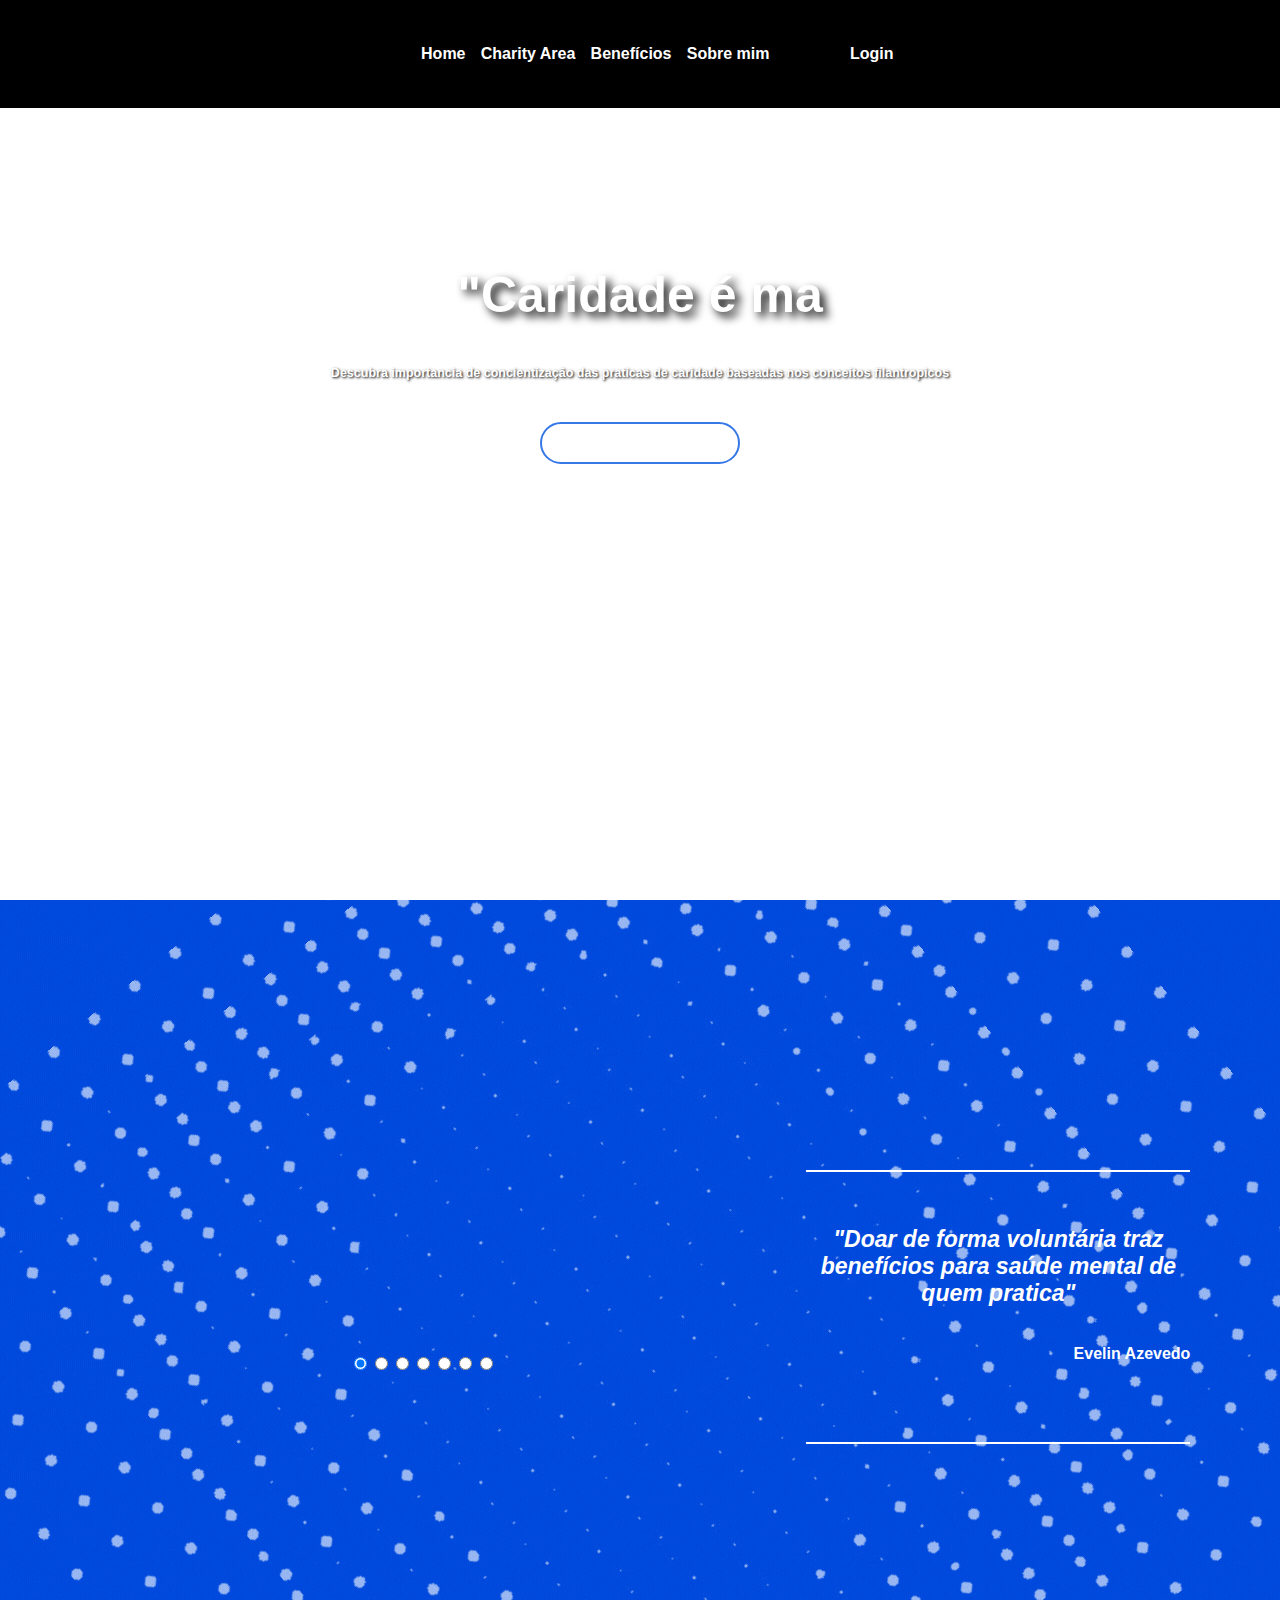
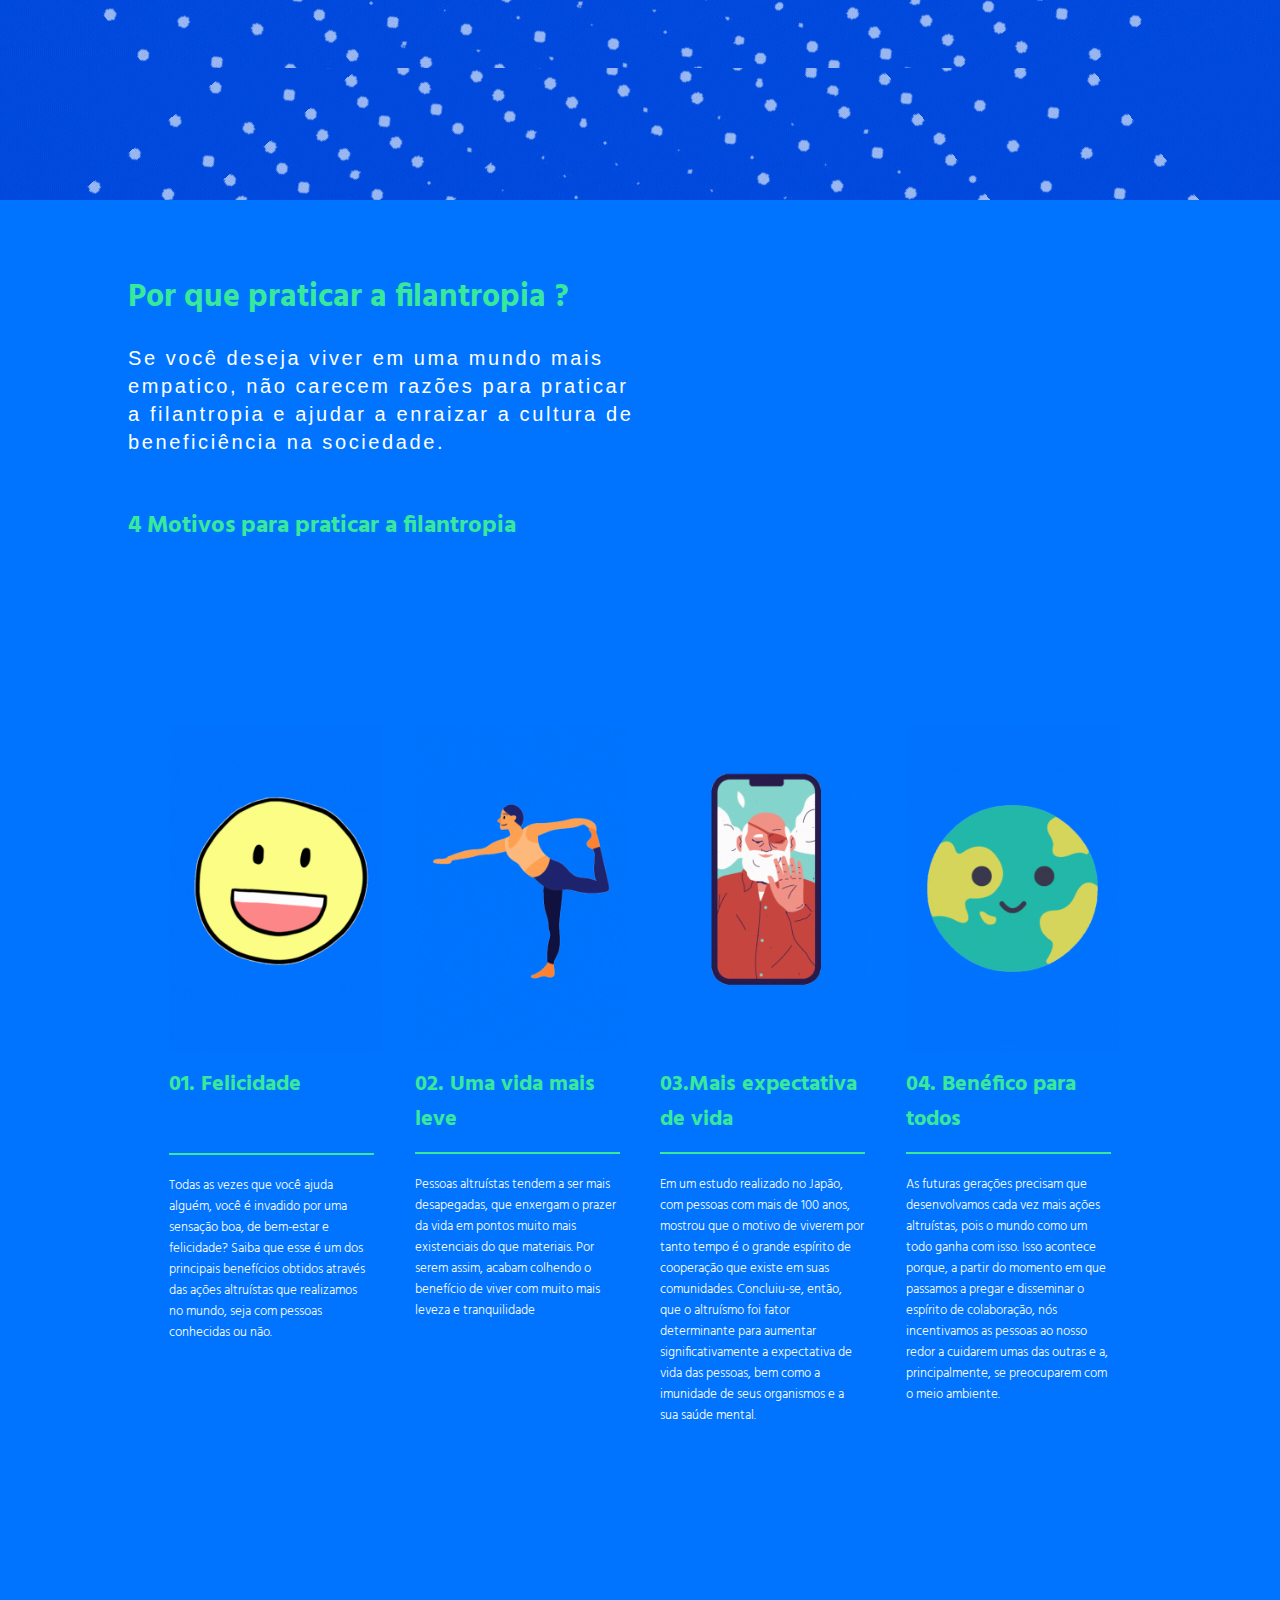
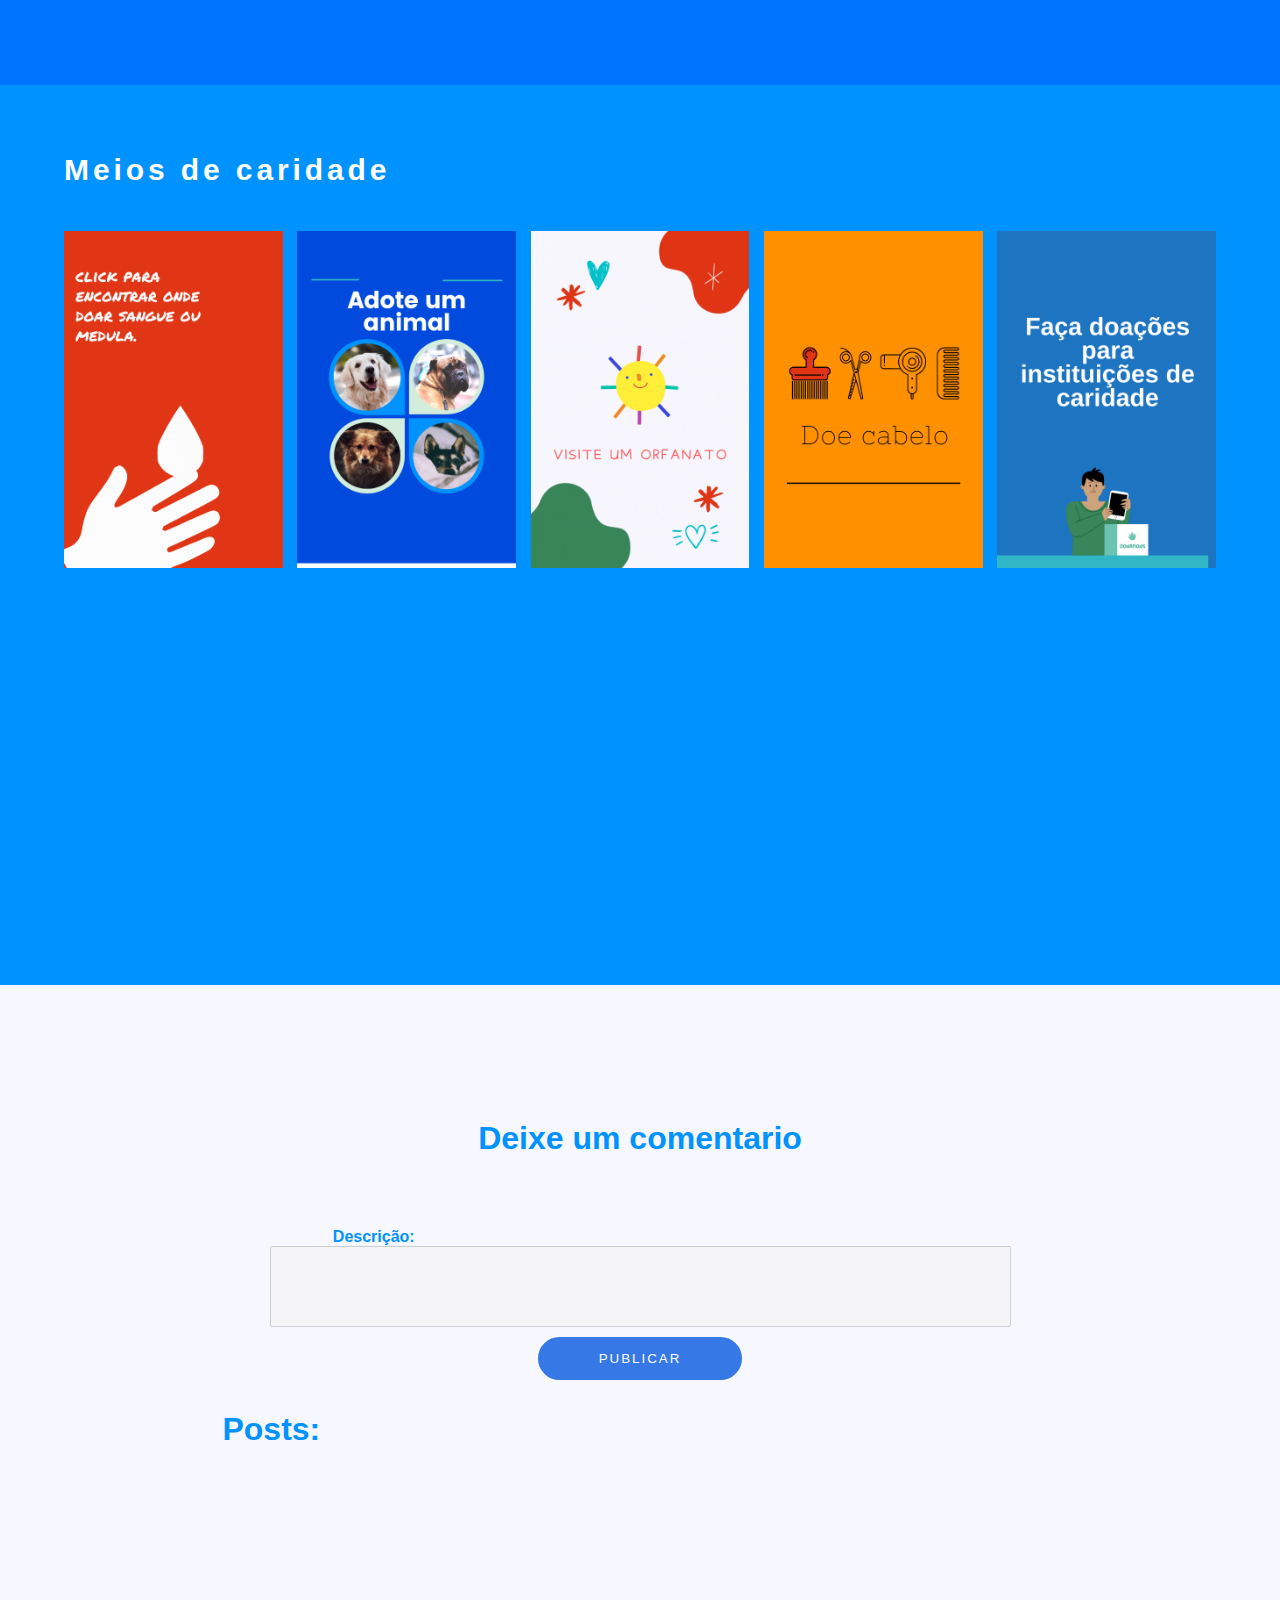
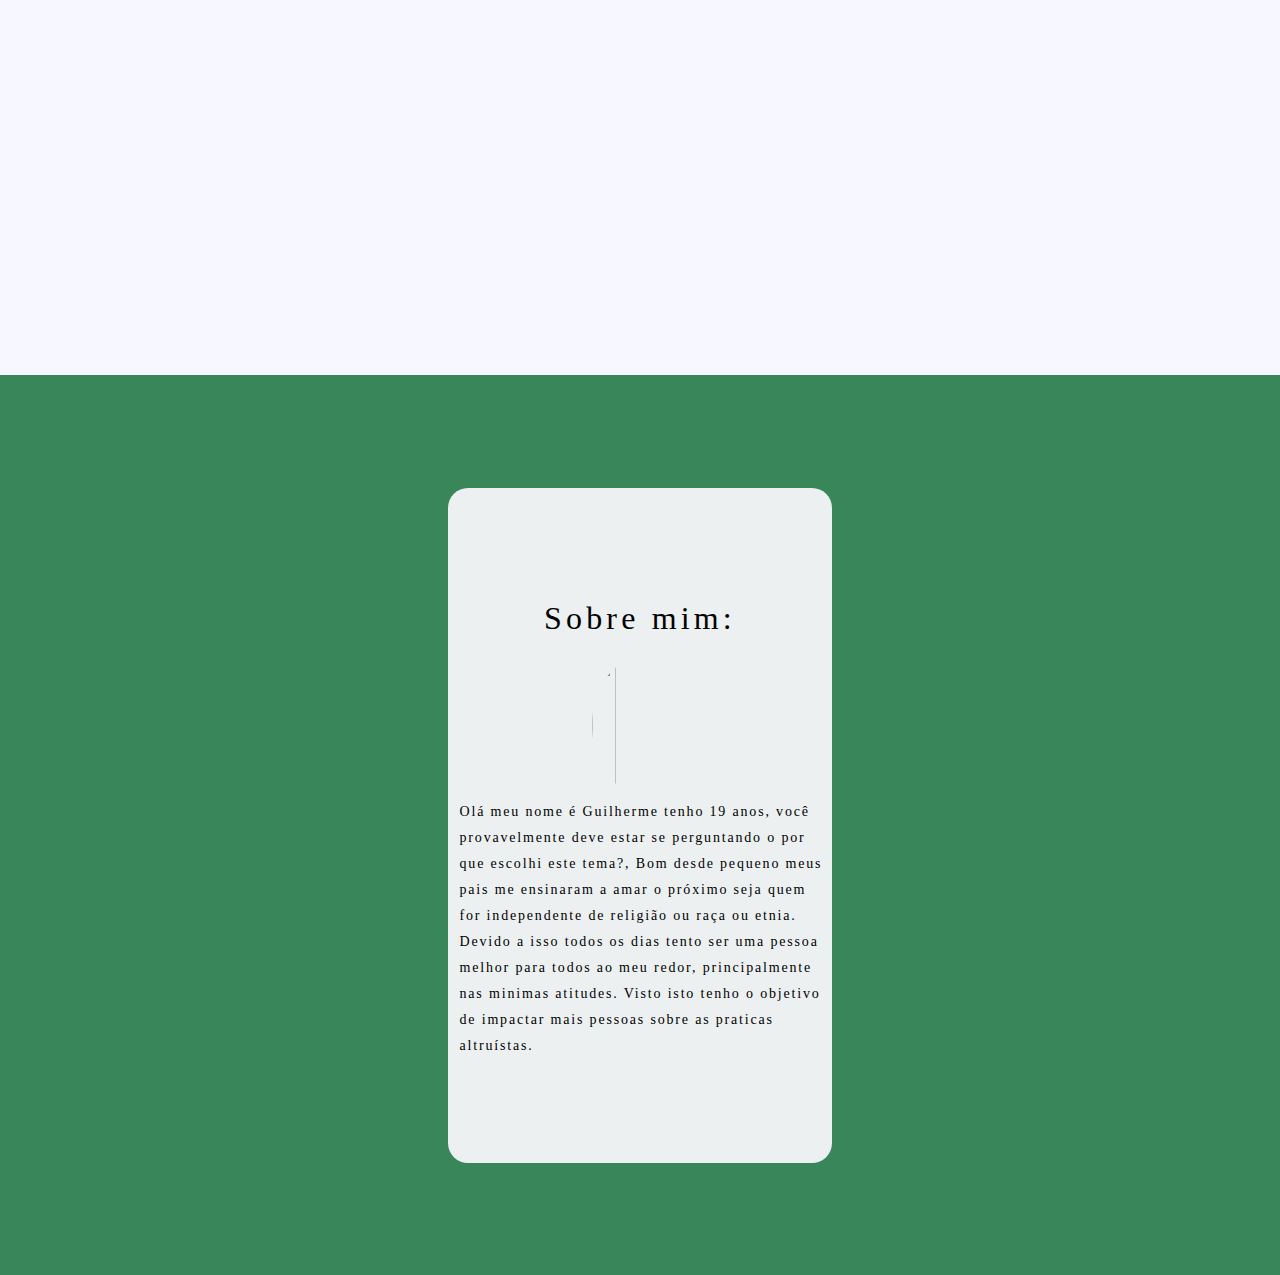
==== commit ca67b401: "mais uma versão" ====
--- a/api-site/public/index.html
+++ b/api-site/public/index.html
@@ -7,10 +7,15 @@
     <title>HOME</title>
     <link rel="stylesheet" href="./css/index - Copia.css">
     <link rel="preconnect" href="https://fonts.googleapis.com">
+
     <link rel="preconnect" href="https://fonts.gstatic.com" crossorigin>
+
     <link href="https://fonts.googleapis.com/css2?family=Poppins:wght@500;600&display=swap" rel="stylesheet">
+
     <link rel="preconnect" href="https://fonts.googleapis.com">
+
     <link rel="preconnect" href="https://fonts.gstatic.com" crossorigin>
+    
     <link href="https://fonts.googleapis.com/css2?family=Hind:wght@300;700&family=Poppins:wght@500;600&display=swap" rel="stylesheet">
     <script src="./js/funcoes.js"></script>
     
@@ -332,7 +337,7 @@
 
     function publicar() {
 
-        alert("n")
+      
         
         var idUsuario = sessionStorage.ID_USUARIO;
 
--- a/api-site/public/css/index - Copia.css
+++ b/api-site/public/css/index - Copia.css
@@ -438,6 +438,7 @@
 .feed-container{
   overflow: hidden;
   overflow-y: scroll;
+  height: 250px;
 }
 .comentario {
   height: 110vh;
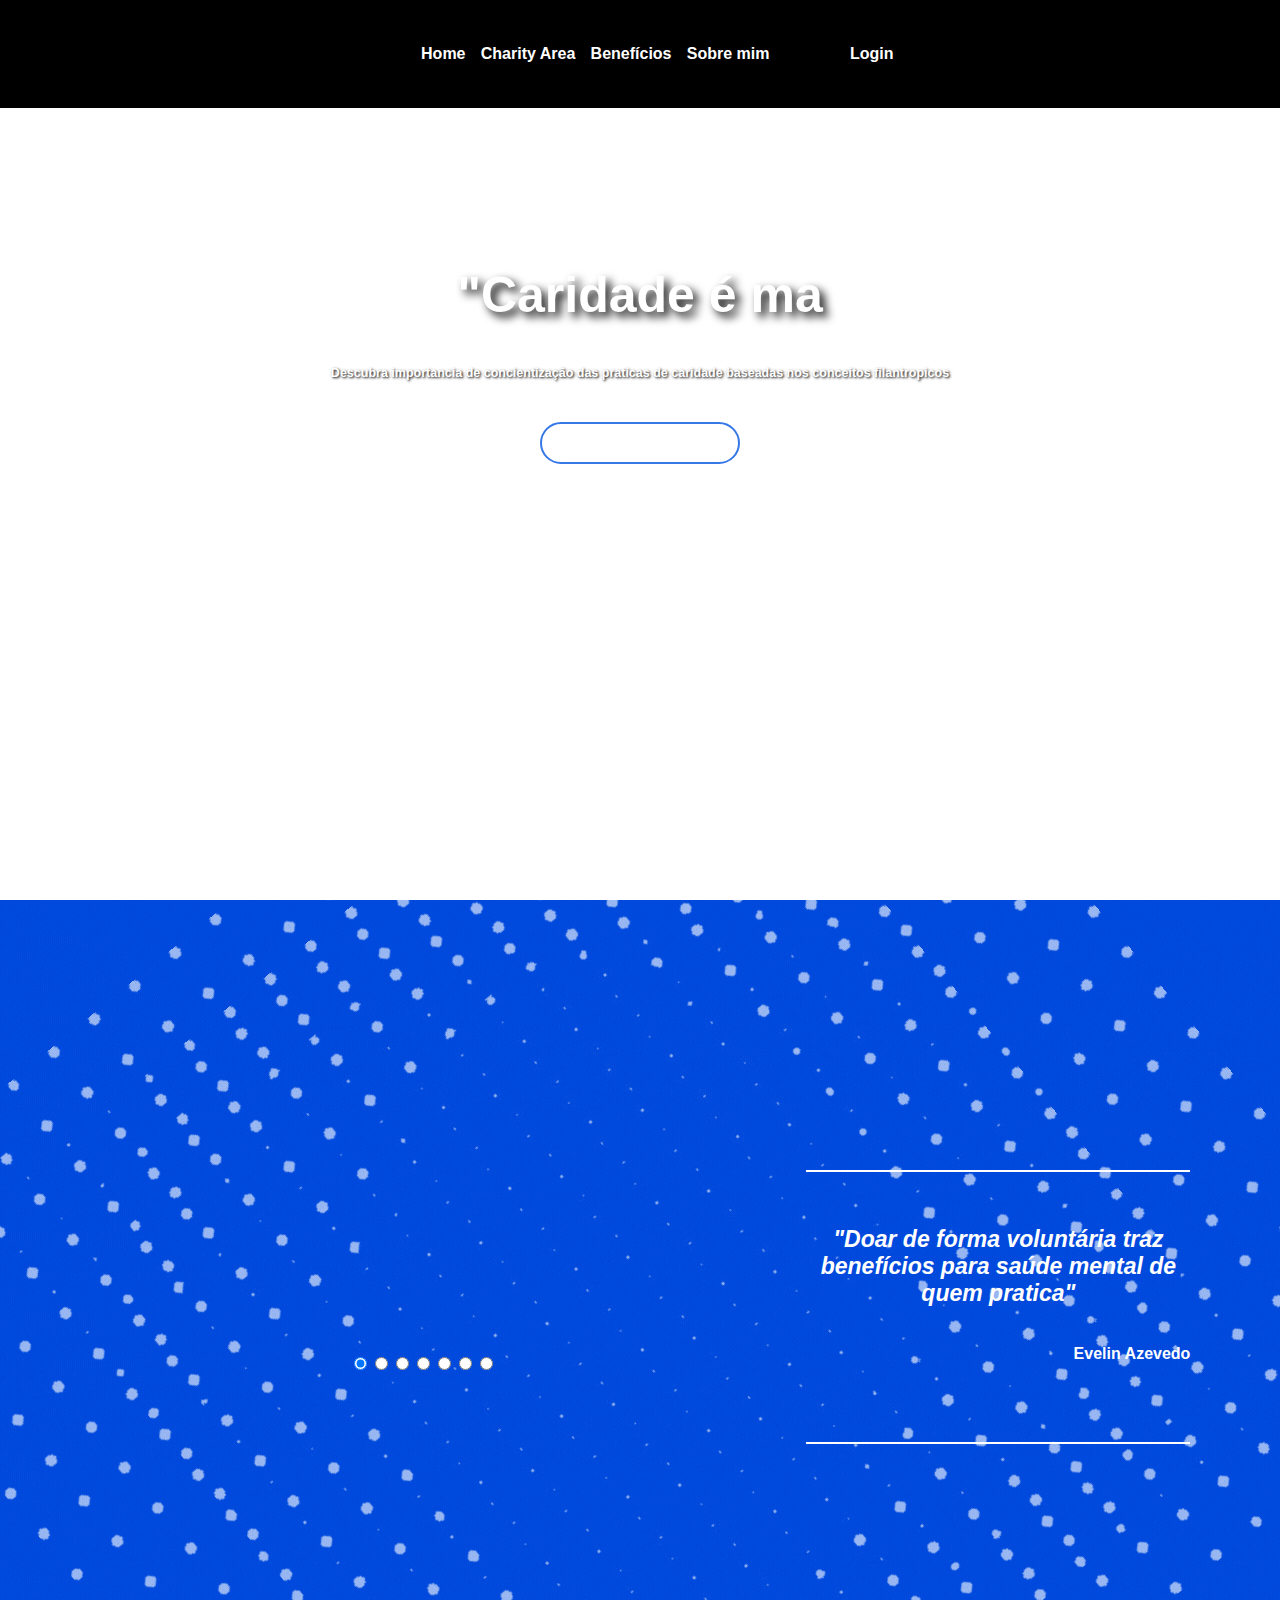
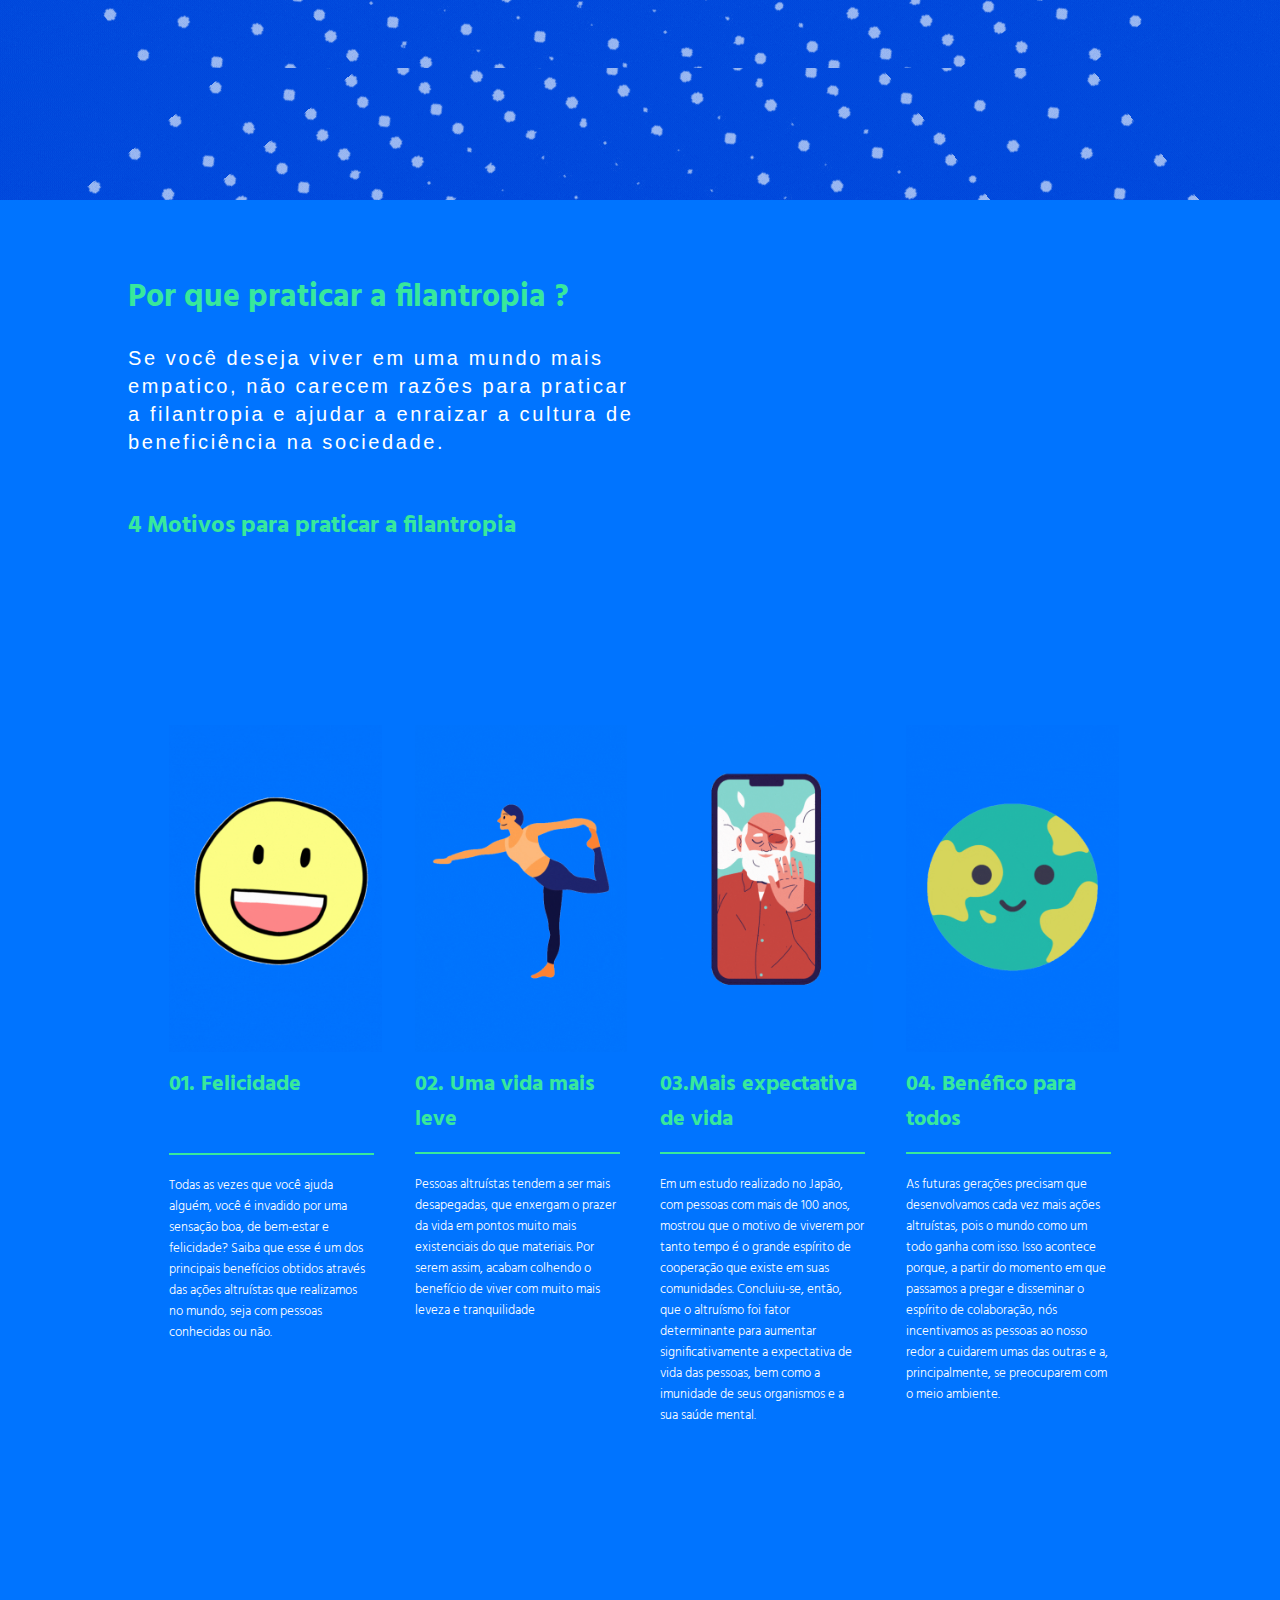
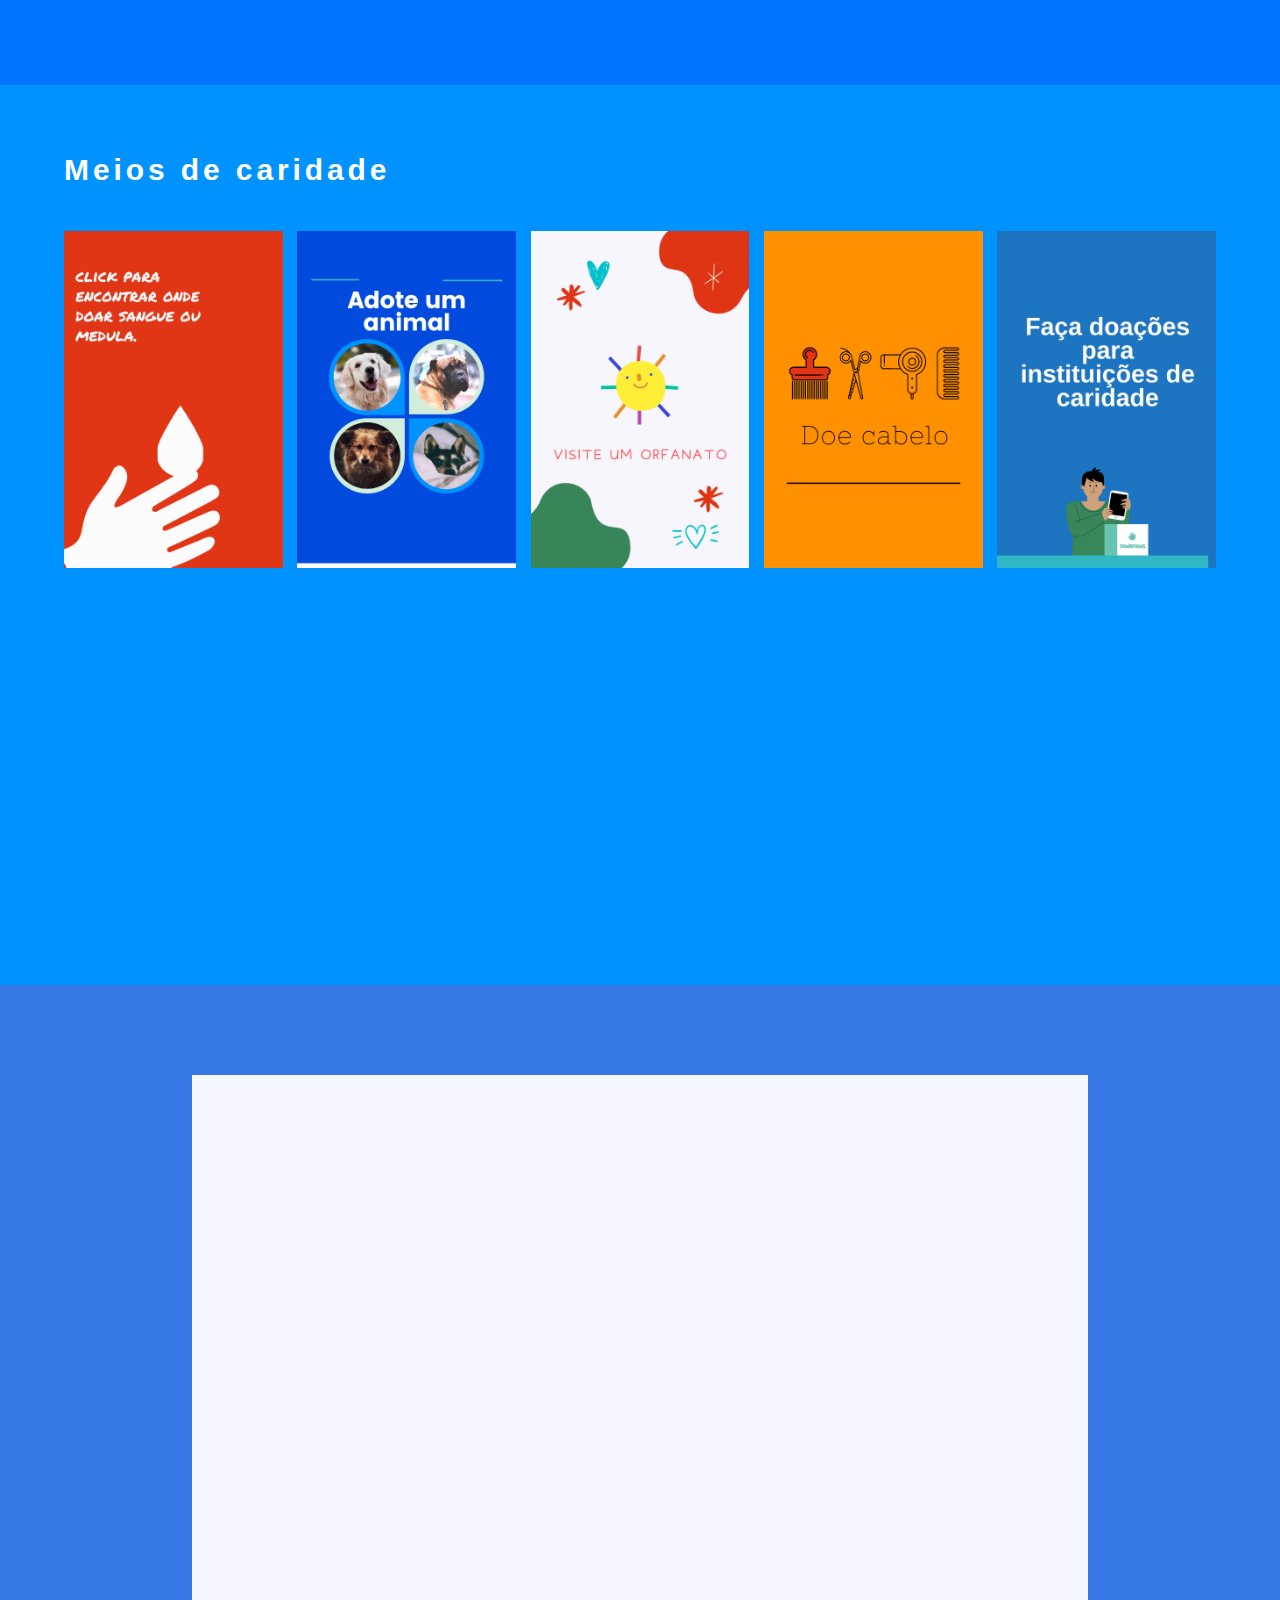
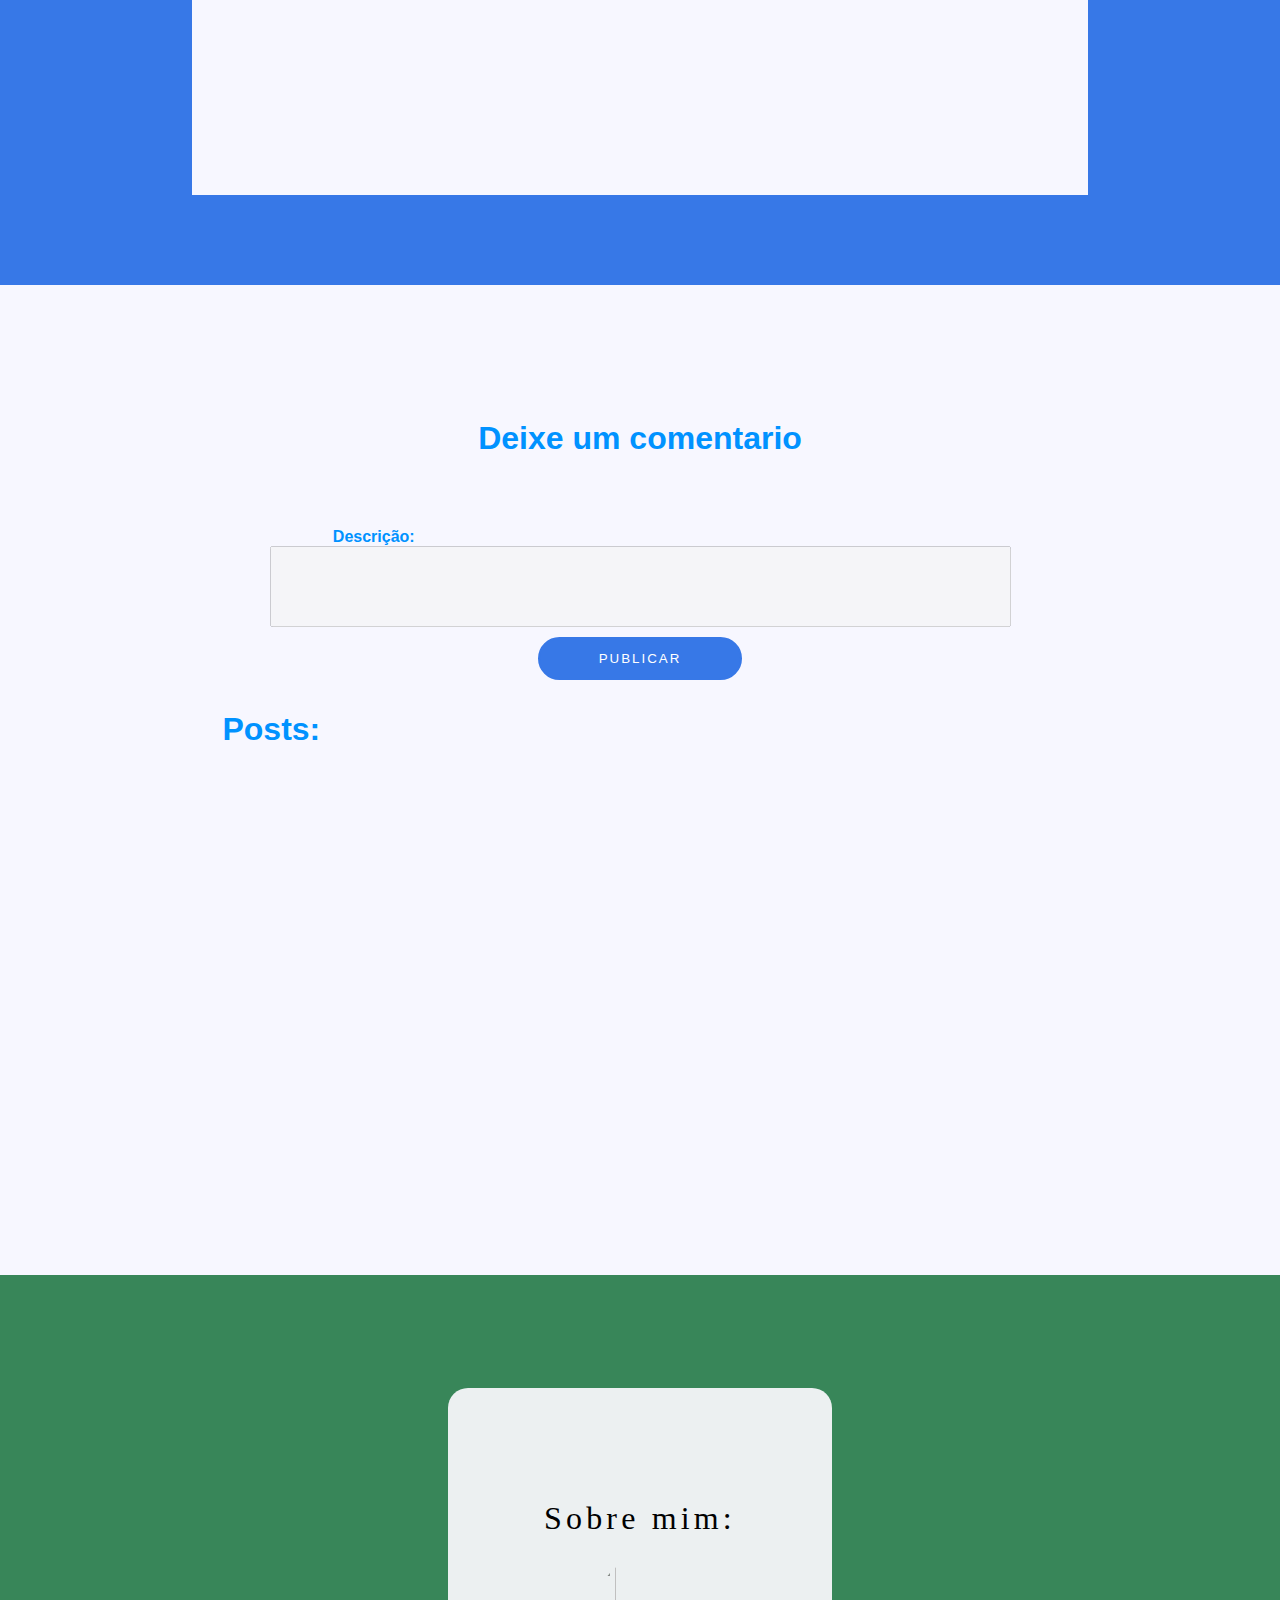
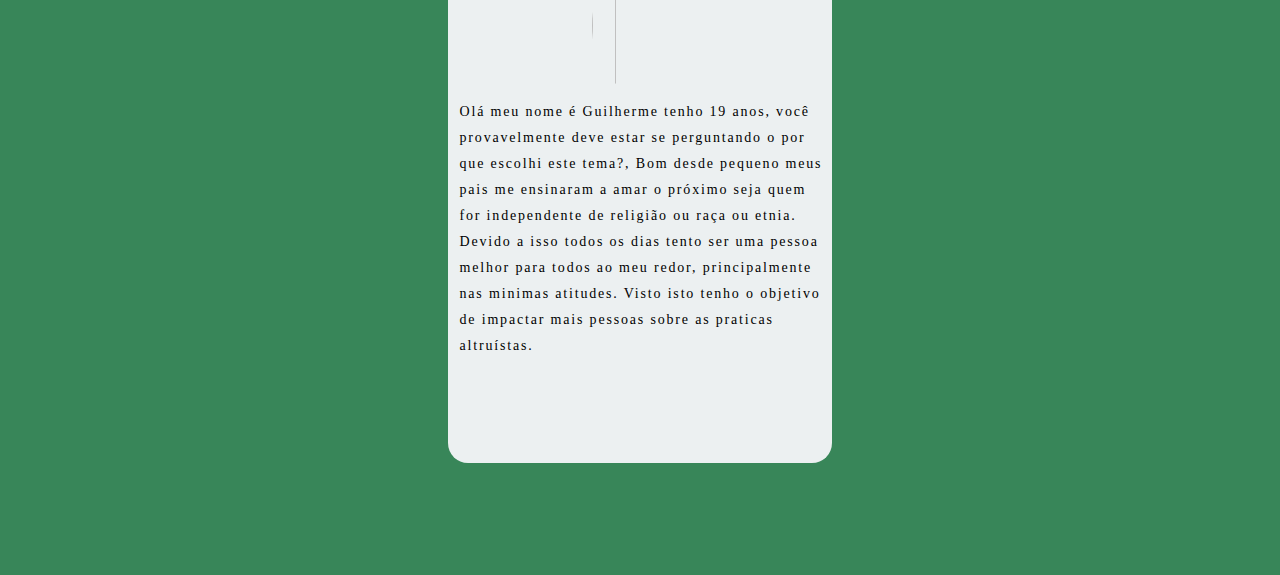
==== commit 35476512: "atualização" ====
--- a/api-site/public/index.html
+++ b/api-site/public/index.html
@@ -18,8 +18,10 @@
     
     <link href="https://fonts.googleapis.com/css2?family=Hind:wght@300;700&family=Poppins:wght@500;600&display=swap" rel="stylesheet">
     <script src="./js/funcoes.js"></script>
-    
+
+    <script src="https://cdn.jsdelivr.net/npm/chart.js"></script>
     <script>
+        
         function validar_login(){
         var email = sessionStorage.EMAIL_USUARIO;
         var nome = sessionStorage.NOME_USUARIO;
@@ -30,7 +32,7 @@
         comentario_habilitacao.removeAttribute("disabled");
         btn_habilitacao.removeAttribute("disabled");
         
-        id_btn2.style.display = 'block';
+        id_btn2.style.visibility = 'visible';
         id_btn1.style.visibility="hidden"
             }
         else{
@@ -38,14 +40,16 @@
             comentario_habilitacao.setAttribute("disabled", "disabled");
             btn_habilitacao.setAttribute("disabled", "disabled");
             
-            id_btn2.style.display = 'none';
+            id_btn2.style.visibility = 'hidden';
             id_btn1.style.visibility="visible"
         }
      }
     
     </script>
+
+
 </head>
-<body onload="validar_login(), atualizarFeed(), validarSessao()   " > <!-- validarSessao() -->
+<body onload="validar_login(), validarSessao() ,atualizarFeed()" > <!-- validarSessao() -->
 <div class="header">
         <div class="container">
              <div class="logo">
@@ -69,7 +73,7 @@
 
              <div class="usuario">
                 <span id="b_usuario"><a href="./login.html">Login</a></span>
-                <span id="id_btn2" onclick="limparSessao()">Sair</span>
+                <span id="id_btn2" style="visibility:hidden" onclick="limparSessao()">Sair</span>
              </div>
 
         </div>
@@ -235,6 +239,12 @@
         </div>
     </div>
 
+    <div class="grafico">
+        <div class="container">
+            <canvas id="myChart" ></canvas>
+        </div>
+
+    </div>
     <div id="comentario" class="comentario">
         <div class="container">
             
@@ -319,17 +329,109 @@
         </div>
     </div>
     
-    
 </body>
 </html>
 
 
 
+<script>
+    
+
+
+</script>
+
+
+
 <script src="./js/index.js"></script>
 
 <script>
-
- 
+    // Any of the following formats may be used
+    var dadochart = [];
+    var dadolabel = [];
+    
+    fetch("/grafico", {
+        method: "GET",
+        
+    }).then(function(resposta){
+        resposta.json().then(function(json){
+            console.log(json)
+            var obj = (json)
+            for(var i = 0; i < obj.length ; i++){
+                // dadolabel.push(obj[i])
+                // dadochart.push(obj[i].Preferencia);
+               
+              
+                dadolabel.push(obj[i].Preferencia)
+                dadochart.push(obj[i].Qtd);
+
+            
+
+                
+                
+            }
+            Meu_dados_chart(dadolabel,dadochart);
+
+        })
+        .catch(function(erro){
+            console.log(erro)
+        });
+
+    }).catch(function(err){
+        console.log(err)
+    })
+    
+    function Meu_dados_chart(A,B){
+        console.log("A:")
+        console.log(A)
+        console.log("B:")
+        console.log(B)
+
+const ctx = document.getElementById('myChart');
+
+const myChart = new Chart(ctx, {
+    type: 'bar',
+    data: {
+        labels: A,
+        datasets: [{
+            label: '# of Votes',
+            data: B,
+            backgroundColor: [
+                'rgba(255, 99, 132, 0.2)',
+                'rgba(54, 162, 235, 0.2)',
+                'rgba(255, 206, 86, 0.2)',
+                'rgba(75, 192, 192, 0.2)',
+                'rgba(153, 102, 255, 0.2)',
+                'rgba(255, 159, 64, 0.2)'
+            ],
+            borderColor: [
+                'rgba(255, 99, 132, 1)',
+                'rgba(54, 162, 235, 1)',
+                'rgba(255, 206, 86, 1)',
+                'rgba(75, 192, 192, 1)',
+                'rgba(153, 102, 255, 1)',
+                'rgba(255, 159, 64, 1)'
+            ],
+            borderWidth: 1
+        }]
+    },
+    options: {
+        plugins: {
+            title: {
+                display: true,
+                text: 'Ranking do interesse dos usuarios'
+            }
+        },
+        scales: {
+            y: {
+                beginAtZero: true
+            }
+        }
+    }
+});
+}
+</script>
+<script>
+
 
      function limparFormulario() {
         document.getElementById("form_postagem").reset();
@@ -459,7 +561,7 @@
                 throw ('Houve um erro na API!');
             }
         }).catch(function (resposta) {
-            console.error(resposta);
+            console.log(resposta);
             // finalizarAguardar();
         });
     }
--- a/api-site/public/css/index - Copia.css
+++ b/api-site/public/css/index - Copia.css
@@ -455,6 +455,22 @@
   position: relative;
   left: -26%;
 }
+
+.grafico{
+  height: 100vh;
+  width: 100vw;
+  background-color: #3778e7;
+  display: flex;
+  align-items: center;
+  justify-content: space-evenly;
+
+}
+.grafico .container{
+  height: 80%;
+  width: 70%;
+  background-color: #f7f7ff;
+}
+
 .comentario .container{
   height: 100%;
   width: 80%;
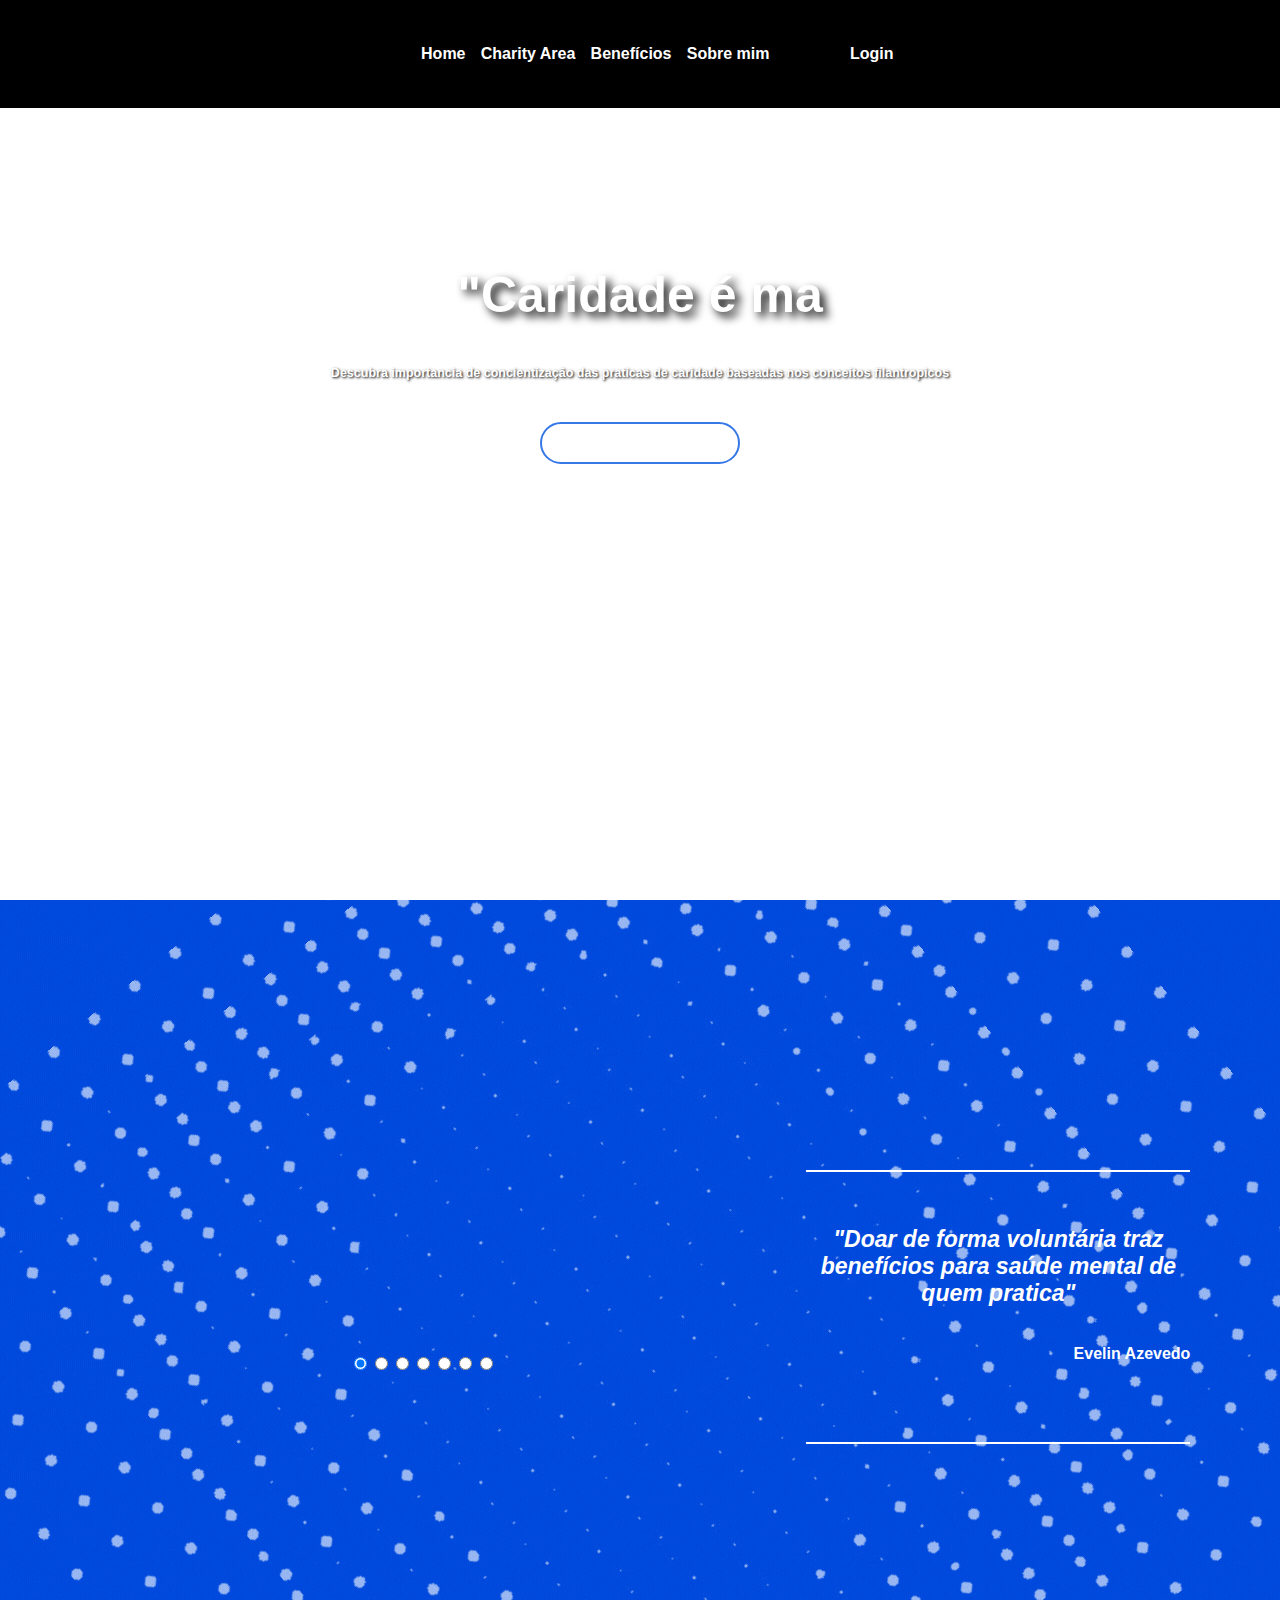
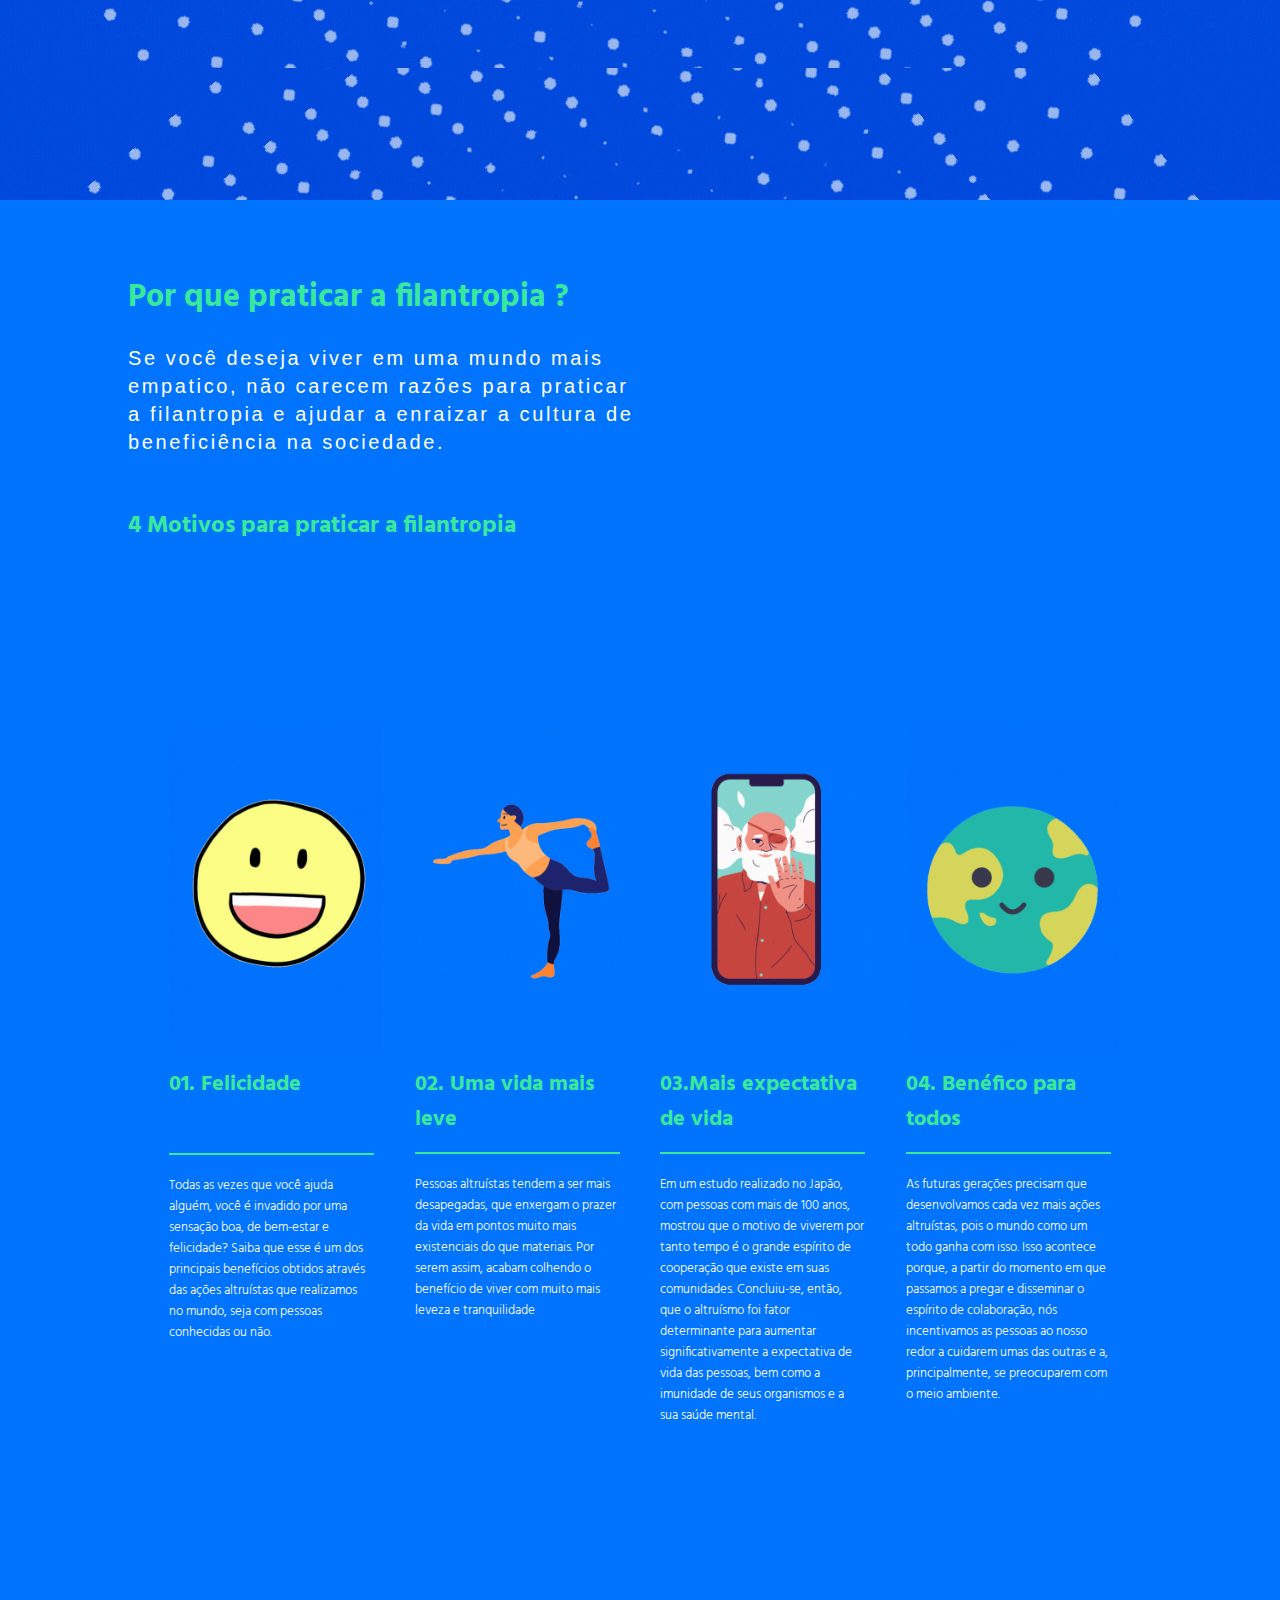
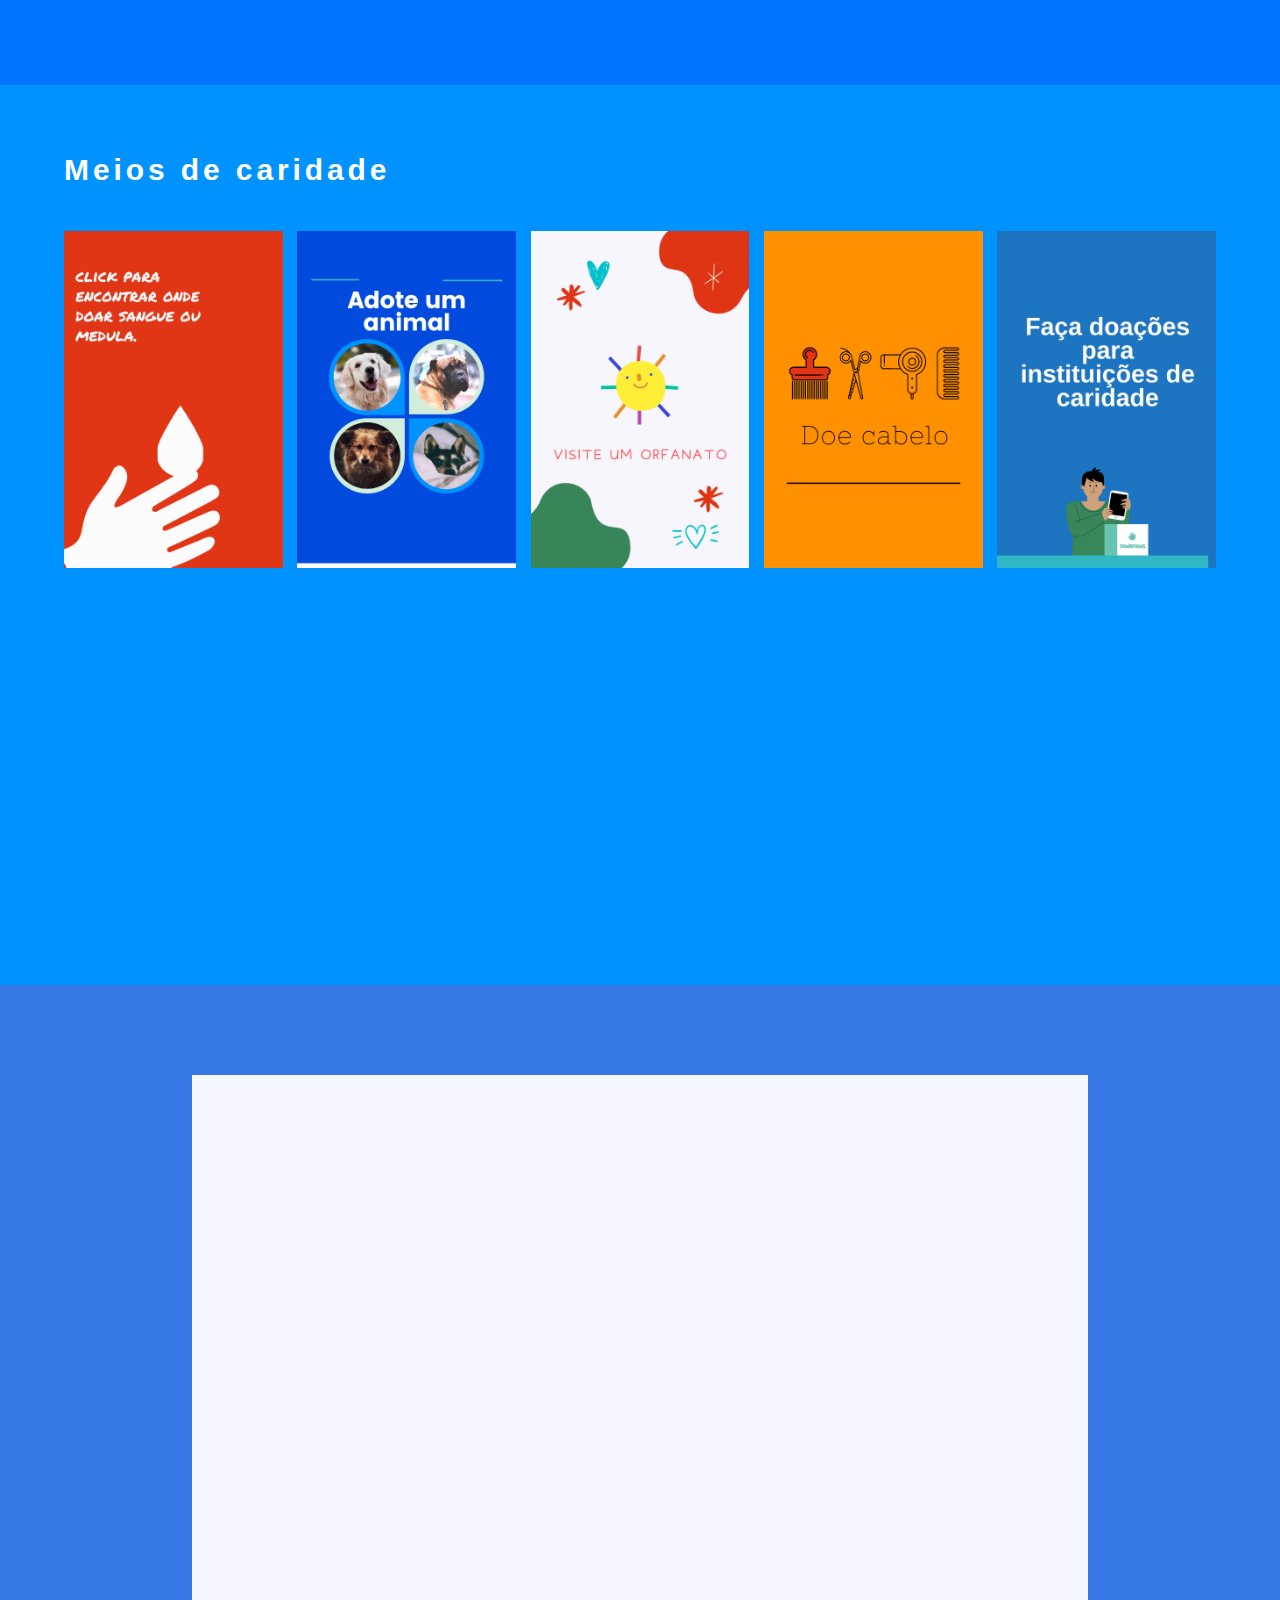
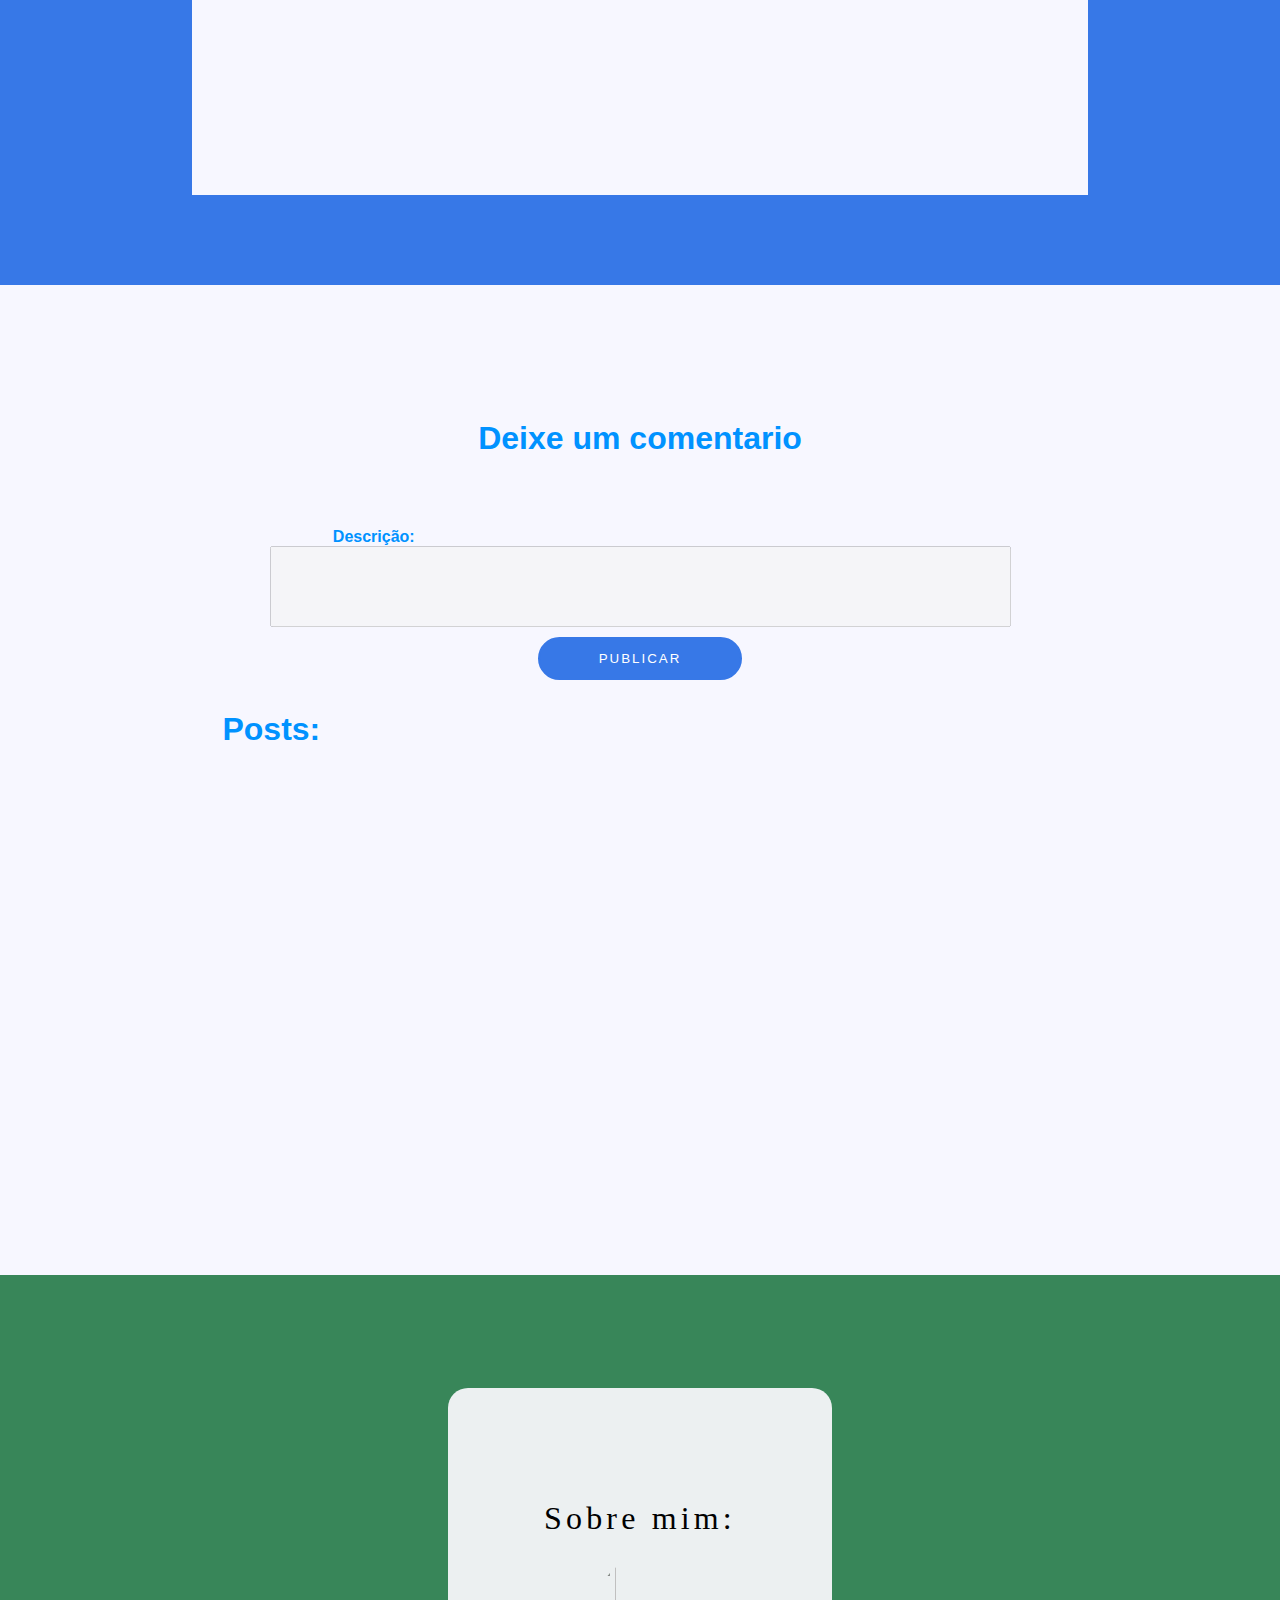
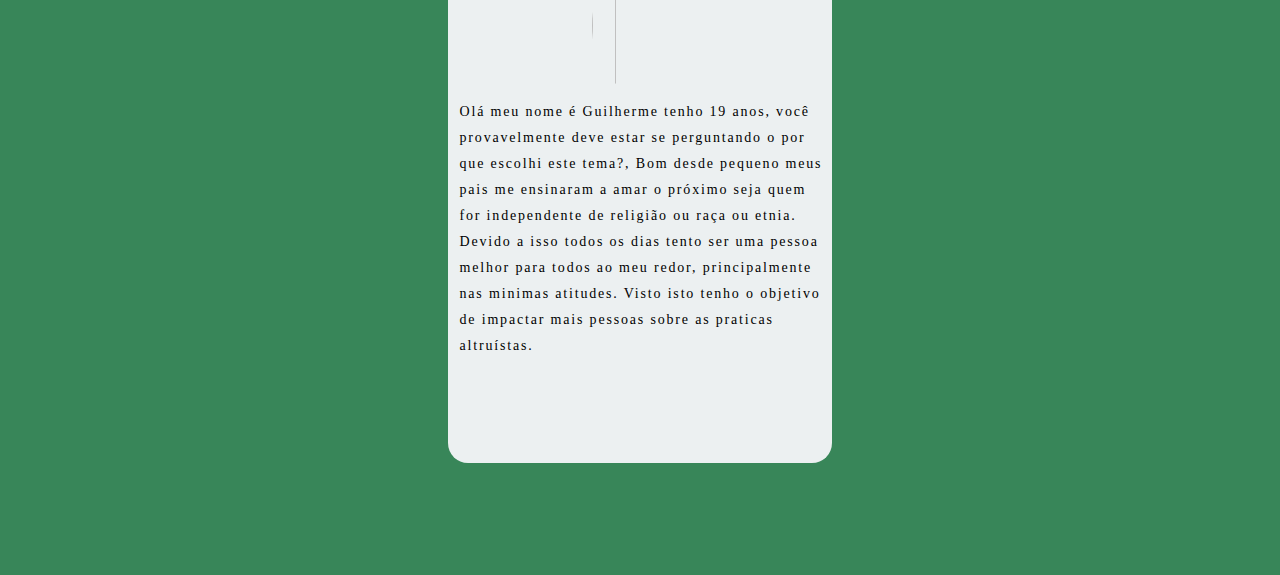
==== commit 49ef0f94: "atualização" ====
--- a/api-site/public/index.html
+++ b/api-site/public/index.html
@@ -364,10 +364,6 @@
                 dadolabel.push(obj[i].Preferencia)
                 dadochart.push(obj[i].Qtd);
 
-            
-
-                
-                
             }
             Meu_dados_chart(dadolabel,dadochart);
 
